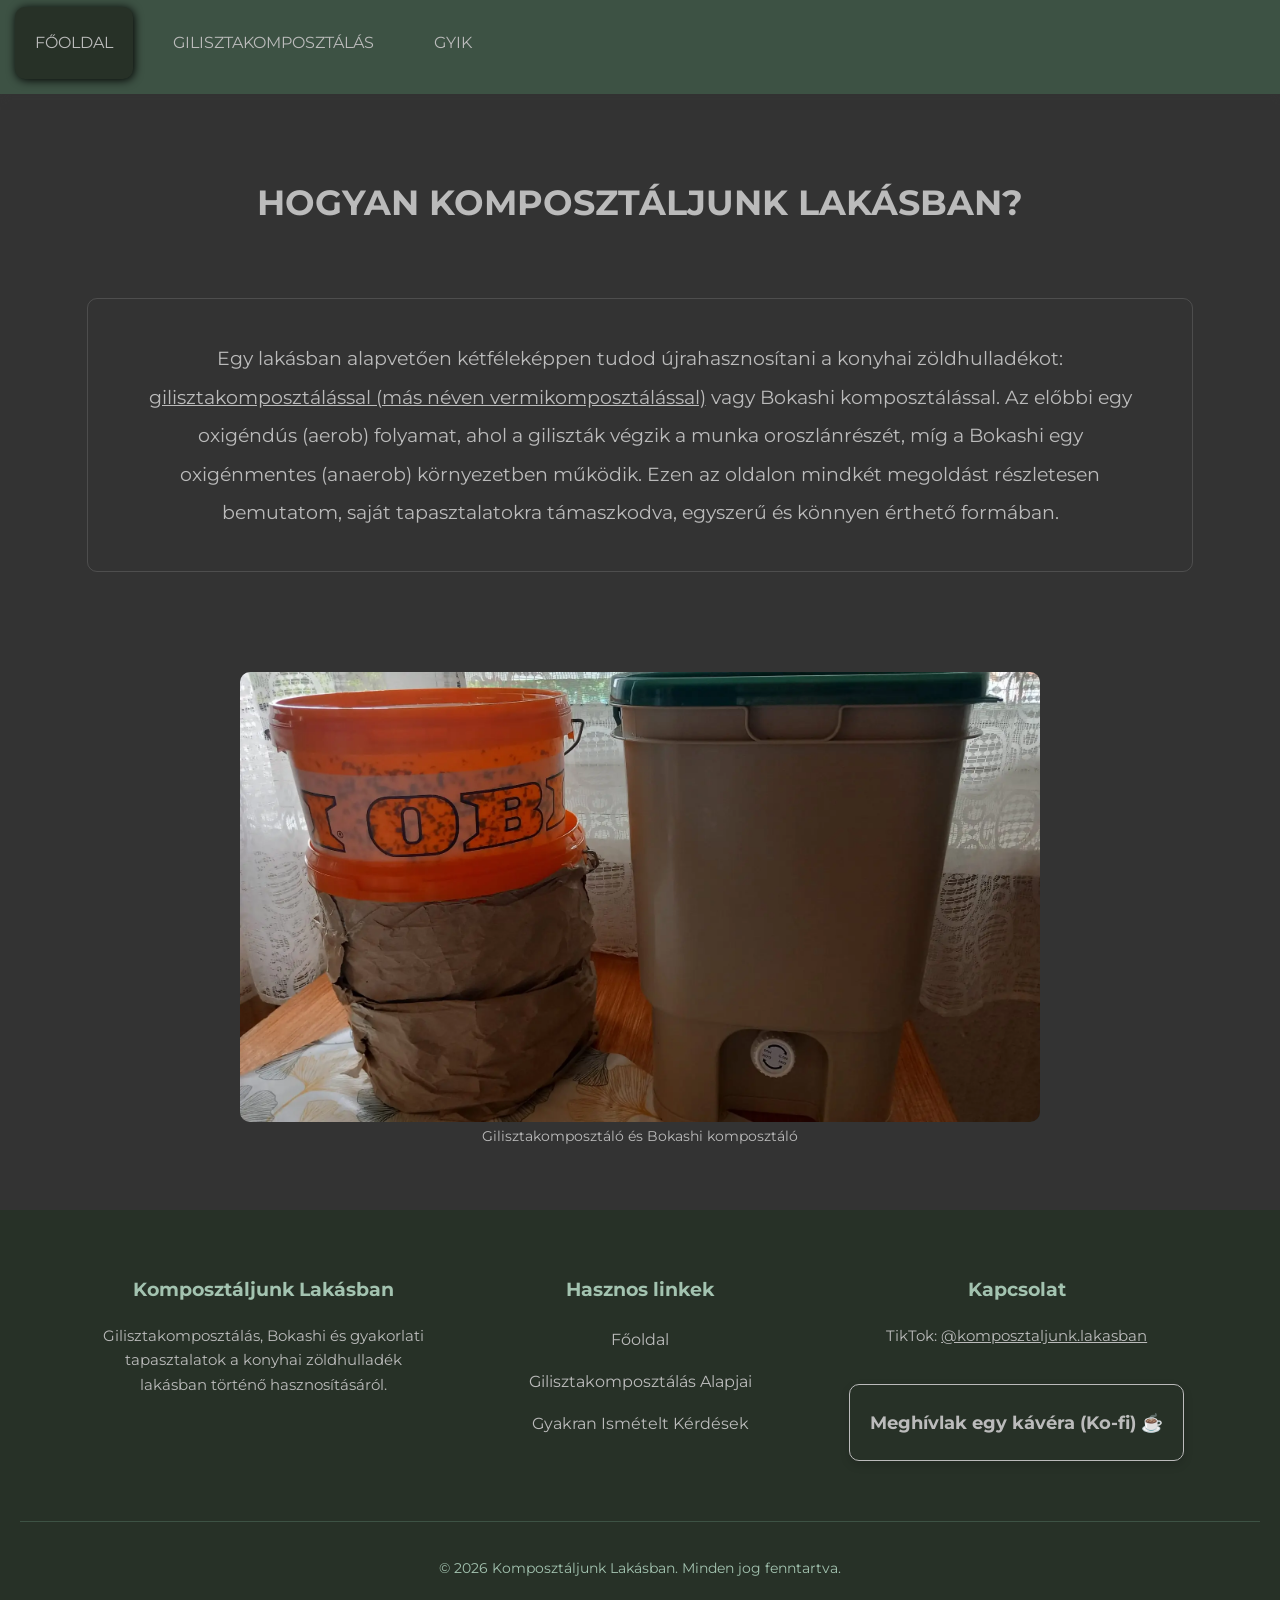
==== index.html @ 35d7a996 "Update css file" ====
<!DOCTYPE html>
<html lang="hu">
<head>
    <meta charset="UTF-8">
    <meta name="viewport" content="width=device-width, initial-scale=1.0">
    <meta name="description" content="Ismerd meg, hogyan komposztálhatsz lakásban gilisztakomposztálással vagy Bokashi módszerrel, egyszerűen, hétköznapi nyelven, saját tapasztalatok alapján.">
    <link rel="stylesheet" href="css/style.css">
    <link href="https://fonts.googleapis.com/css2?family=Montserrat:ital,wght@0,100..900;1,100..900&display=swap" rel="stylesheet">
    <title>Komposztáljunk lakásban - Gilisztakomposztálás és Bokashi</title>
</head>
<body>
    <header>
        <button class="menu-toggle">☰</button>
        <nav class="main-nav">
            <a href="index.html" id="active">Főoldal</a>

            <div class="submenu-container">
                <a href="gilisztakomposztalas.html" class="submenu-trigger">Gilisztakomposztálás</a>

                <div class="submenu">
                    <a href="gilisztakomposztalas.html#1">Amire szükséged lesz (A felszerelés)</a>
                    <a href="gilisztakomposztalas.html#2">A vödrös komposztáló elkészítése lépésről lépésre</a>
                    <a href="gilisztakomposztalas.html#3">Az ágyazás és a betelepítés</a>
                    <a href="gilisztakomposztalas.html#4">Mit ehet a giliszta és mit nem?</a>
                    <a href="gilisztakomposztalas.html#5">Az etetés</a>
                    <a href="gilisztakomposztalas.html#6">A szüretelés (A gilisztahumusz kinyerése)</a>
                    <a href="gilisztakomposztalas.html#7">Hibaelhárítás (Mi a teendő, ha...?)</a>
                    <a href="gilisztakomposztalas.html#8">Kik végzik valójában a komposztálást?</a>
                </div>
            </div>

            <a href="gyik.html">GYIK</a>
        </nav>

    </header>

    <main>
        <h1>Hogyan komposztáljunk lakásban?</h1>

        <p class="preamble block">Egy lakásban alapvetően kétféleképpen tudod újrahasznosítani a konyhai zöldhulladékot: <a href="gilisztakomposztalas.html">gilisztakomposztálással (más néven vermikomposztálással)</a> vagy Bokashi komposztálással. Az előbbi egy oxigéndús (aerob) folyamat, ahol a giliszták végzik a munka oroszlánrészét, míg a Bokashi egy oxigénmentes (anaerob) környezetben működik.
        Ezen az oldalon mindkét megoldást részletesen bemutatom, saját tapasztalatokra támaszkodva, egyszerű és könnyen érthető formában.</p>

        <figure>
            <img src="assets/images/boritokep.webp" alt="Gilisztakomposztáló OBI-s vödörben, mellette Bokashi komposztáló">
            <figcaption>Gilisztakomposztáló és Bokashi komposztáló</figcaption>
        </figure>
    </main>

    <footer class="site-footer">
        <div class="footer-content">
            
            <div class="footer-section about">
                <h3>Komposztáljunk Lakásban</h3>
                <p>Gilisztakomposztálás, Bokashi és gyakorlati tapasztalatok a konyhai zöldhulladék lakásban történő hasznosításáról.</p>
            </div>

            <div class="footer-section links">
                <h3>Hasznos linkek</h3>
                <ul>
                    <li><a href="index.html">Főoldal</a></li>
                    <li><a href="gilisztakomposztalas.html">Gilisztakomposztálás Alapjai</a></li>
                    <li><a href="gyik.html">Gyakran Ismételt Kérdések</a></li>
                </ul>
            </div>

            <div class="footer-section contact">
                <h3>Kapcsolat</h3>
                <p class="social-link">TikTok: <a href="https://www.tiktok.com/@komposztaljunk.lakasban" target="_blank" rel="noopener">@komposztaljunk.lakasban</a></p>

                <div class="kofi-container">
                    <a href="https://ko-fi.com/mindidsgn" target="_blank" rel="noopener" class="kofi-btn">
                    Meghívlak egy kávéra (Ko-fi) ☕
                    </a>
                </div>
            </div>

        </div>

        <div class="footer-bottom">
            <p>&copy; 2026 Komposztáljunk Lakásban. Minden jog fenntartva.</p>
        </div>
    </footer>

    <script>
        const menuToggle = document.querySelector('.menu-toggle');
        const mainNav = document.querySelector('.main-nav');

        menuToggle.addEventListener('click', function() {
            mainNav.classList.toggle('open');
        });
    </script>

</body>
</html>
---- css/style.css ----
body {
  padding-top: 60px;
    background-color: #333;
    color: #bbb;
    width: 100%;
    margin-left: auto;
    margin-right: auto;
    font-family: Montserrat, sans-serif;
    text-align: justify;
    line-height: 2;
}



/*Navigációs menü*/

.main-nav {
    display: flex;
    gap: 20px;
    align-items: center;
    background-color: #3d5244;
    padding: 15px;
    margin-top: -8px;
    position: fixed;
    top: 0;
    width: 100%;
    z-index: 1000;
    box-shadow: 1px 1px 10px #333;
    box-sizing: border-box;
}

.main-nav > a, 
.submenu-trigger {
    color: #bbb;
    text-decoration: none;
    padding: 20px;
    text-transform: uppercase;
    display: block;
}

.main-nav a:hover {
    color: #bbb;
    border-radius: 10px;
    background-color: #273127;
    box-shadow: 1px 1px 10px black;
}

#active {
  color: #bbb;
  border-radius: 10px;
  background-color: #273127;
  box-shadow: 1px 1px 10px black;
}

.submenu {
    display: none; 
    position: absolute;
    background-color: #f0f0f0;
    box-shadow: 0px 4px 8px rgba(0,0,0,0.1);
    border-radius: 10px;
    padding: 10px;
    min-width: 300px;
    z-index: 100;
}

.submenu a {
    display: block;
    color: #333;
    padding: 8px 12px;
    text-decoration: none;
    border-bottom: 1px solid rgba(43, 58, 48, 0.15); 
}

.submenu a:last-child {
  border-bottom: none; 
}

.submenu a:hover {
    background-color: #3d5244;
    color: #bbb;
}

.submenu-container:hover .submenu {
    display: block;
}

.submenu-container {
    position: relative;

}

.menu-toggle {
    display: none;
}

@media (max-width: 768px) {

    .menu-toggle {
        display: block;
        margin: 10px auto;
        padding: 8px 15px;
        font-size: 40px;
        color: #bbb;
        background-color: #3d5244;
        border: none;
        border-radius: 10px;
        cursor: pointer;
        box-shadow: 1px 1px 10px #333;
    }

    .main-nav {
        display: none;
    }

    .main-nav.open {
        display: flex;
    }

    .submenu {
      display: none;
    }

    .submenu-container:hover .submenu {
      display: none;
    }

}

@media (max-width: 768px) {

    .main-nav {
        flex-direction: column;
        align-items: flex-start;
        gap: 5px;
        left: 0;
        right: 0;
        width: auto;
        box-sizing: border-box;
    }

    .main-nav > a,
    .submenu-trigger {
        padding: 10px;
        display: block;
    }

}




h1 {
    margin-bottom: 50px;
    text-align: center;
    text-transform: uppercase; 
}

@media (max-width: 768px) {
  h1 {
    margin-top: 120px;
    font-size: 2.0rem;
  }
}

@media (min-width: 768px) {
  h1 {
    margin-top: 100px;
    font-size: 2.2rem;
  }
}




h2 {
    margin-top: 20px;
    text-align: center;
    text-transform: uppercase;
    font-size: 1.6rem;
}

@media (min-width: 768px) {
  h2 {
    font-size: 1.8rem;
  }
}

h3 {
    margin-top: 20px;
    text-align: center;
    font-size: 1.2rem;
}

h4 {
    margin-top: 20px;
}

a {
    color:#bbb;
}

a:hover {
    color: rgba(255, 255, 0, 0.671);
}

.btn {
    display: inline-block;
    margin-top: 20px;
    margin-bottom: 20px;
    border: 1px solid rgb(61, 82, 68);
    color: #bbb;
    padding: 20px;
    border-radius: 10px;
    text-decoration: none;
    font-size: 1.2rem;
    box-shadow: 0 6px 15px rgba(0, 0, 0, 0.25);
}

.btn:hover {
  background-color: #3d5244;
  color: #bbb;
  transform:translateY(-4px);
  box-shadow: 0 6px 15px rgba(0, 0, 0, 0.25);
}

.block {
  width: 80%;
  margin: 60px auto;
  padding: 40px;
  text-align: center;
  border-radius: 10px;
  border: 1px solid rgb(187, 187, 187, 0.2);
}

@media (min-width: 768px) {
  .block {
    font-size: 1.2rem;
  }
}

.bgblock {
  margin-top: 100px;
  padding: 40px 0;
  background-color: #3d5244;
  color: #bbb;
  width: 100%;
}

@media (min-width: 768px) {
  .bgblock {
    font-size: 1.2rem;
  }
} 

.first {
  display: flex;
  flex-direction: column;
  align-items: center;
}

.box {
  width: 100%;
  max-width: 1200px;
  padding: 0 20px;
  box-sizing: border-box;
  display: flex;
  flex-direction: column;
  gap: 20px;
  margin-bottom: 50px;
  align-items: center;
}

.box-img {
  width: 100%;
  max-width: 400px;
  height: auto;
  border-radius: 10px;
}

.box p {
  margin: 0;
}

@media (min-width: 768px) {
  .box {
    display: grid;
    grid-template-columns: 1fr 1fr;
    gap: 40px;                  
    align-items: center;
}

.box p {
    font-size: 1.2rem; 
}

  .box:nth-child(even) {
    direction: rtl;  
  }
  .box:nth-child(even) * {
    direction: ltr;   
  }
}



.second-block-container {
  display: grid;
  grid-template-columns: repeat(2, 1fr);
  justify-content: center; 
  gap: 20px;           
  padding: 20px;

}


.second-block-card {  
  height: auto;
  border-radius: 10px;
  text-align: center;
  border: 1px solid rgb(187, 187, 187, 0.2);
  padding: 20px;          
  box-sizing: border-box; 
}

@media (max-width: 700px) {
  .second-block-container {
    grid-template-columns: 1fr;
  }
}

#fourth-block {
    margin-top: 100px;
    background-color: #3d5244;
    color: #bbb;
    padding: 40px;
}

.container-card {
    display: flex;
    justify-content: center; 
    gap: 20px;         
    flex-wrap: wrap;         
    padding: 20px;
}

.card {
    display: inline-block;
    width: 200px;
    min-width: 300px;
    height: auto;
    border-radius: 10px;
    text-align: center;
    border: 1px solid rgb(187, 187, 187, 0.2);
}

.card-img {
    width: 300px;
    border-top-left-radius: 10px;
    border-top-right-radius: 10px;
}

.card p {
  padding: 6px;
}

img {
    display: block;
    max-width: 100%;
    height: auto;
    border-radius: 10px;
    margin-left: auto;
    margin-right: auto;
}

figure img {
  margin-top: 100px;
  width: 800px;
   max-width: 100%;
   height: auto;
}

.etetes-img {
    display: inline;
    width: 400px;
}

figcaption {
    text-align: center;
    font-size: 14px;
}

b {
  color: #a3c3b0;
}




.faq-container {
  max-width: 800px;
  margin: 40px auto;
}

.faq-item {
  background-color: #bbb;
  border-radius: 10px;
  margin-bottom: 12px;
  padding: 15px;
  transition: all 0.3s ease;
}

.faq-question {
  font-size: 1.3rem;
  font-weight: bold;
  color: #333;
  cursor: pointer;
  outline: none;
  list-style: none; 
}

.faq-question::before {
  content: "▶ ";
  color: #3d5244;
  margin-right: 8px;
  transition: transform 0.2s ease;
  display: inline-block;
}


.faq-item[open] .faq-question::before {
  transform: rotate(90deg);
}

.faq-answer {
  margin-top: 10px;
  color: #353535;
  font-size: 1.3rem;
}


/*Becsületkassza Ko-fi*/

.kofi-honesty-box {
  width: 80%;
  max-width: 700px;
  margin: 60px auto;
  padding: 40px;
  background-color: #3d5244;
  border-radius: 10px;
  border: 1px solid rgb(187, 187, 187, 0.2);
  text-align: center;
  color: #bbbbbb;
  box-shadow: 0 4px 15px rgba(0, 0, 0, 0.05);
}


.kofi-honesty-box h3 {
  color: #bbbbbb;
  margin-top: 0;
  margin-bottom: 15px;
  font-size: 1.8rem;
}

.kofi-honesty-box p {
  line-height: 1.6;
  font-size: 1.2rem;
  margin-bottom: 25px;
}

.kofi-container {
  display: flex;
  justify-content: center;
}


.kofi-btn {
  display: inline-block;
  color: #bbb;
  padding: 20px;
  font-weight: bold;
  font-size: 1.1rem;
  text-decoration: none;
  border-radius: 10px;
  border: 1px solid #bbb;
  transition: transform 0.2s ease, box-shadow 0.2s ease, background-color 0.2s ease;
  box-shadow: 0 4px 10px rgba(0, 0, 0, 0.15);
  margin-top: 20px;
  margin-bottom: 20px;
}

.kofi-btn:hover {
  box-shadow: 0 6px 15px rgba(0, 0, 0, 0.25);
  background-color: #bbb;
  border: 1px solid #bbb;
  color: #3d5244;
  transform:translateY(-4px);
}






/*FOOTER*/

.site-footer {
  background-color: #273127;
  color: #bbb;
  padding: 40px 20px 20px 20px;
  margin-top: 60px;
}

.footer-content {
  max-width: 1100px;
  margin: 0 auto;
  display: flex;
  flex-wrap: wrap;
  gap: 30px;
}

.footer-section {
  flex: 1;
  min-width: 250px;
}

.footer-section h3 {
  text-align: center;
  color: #a3c3b0;
  margin-bottom: 15px;
  font-size: 1.2rem;
}

.footer-section p {
  line-height: 1.6;
  font-size: 0.95rem;
  color: #bbb;
  text-align: center;
}

.footer-section ul {
    text-align: center;
  list-style: none;
  padding: 0;
  margin: 0;
}

.footer-section ul li {
  margin-bottom: 10px;
}

.footer-section ul li a {
  color: #bbb;
  text-decoration: none;
  transition: color 0.2s ease;
}

.footer-section ul li a:hover {
  color: #bbb;
  text-decoration: underline;
}

.footer-section .email {
  margin-top: 10px;
  font-weight: bold;
  color: #bbb;
}

.footer-bottom {
  text-align: center;
  margin-top: 40px;
  padding-top: 20px;
  border-top: 1px solid #3d5244;
  font-size: 0.85rem;
  color: #a3c3b0;
}
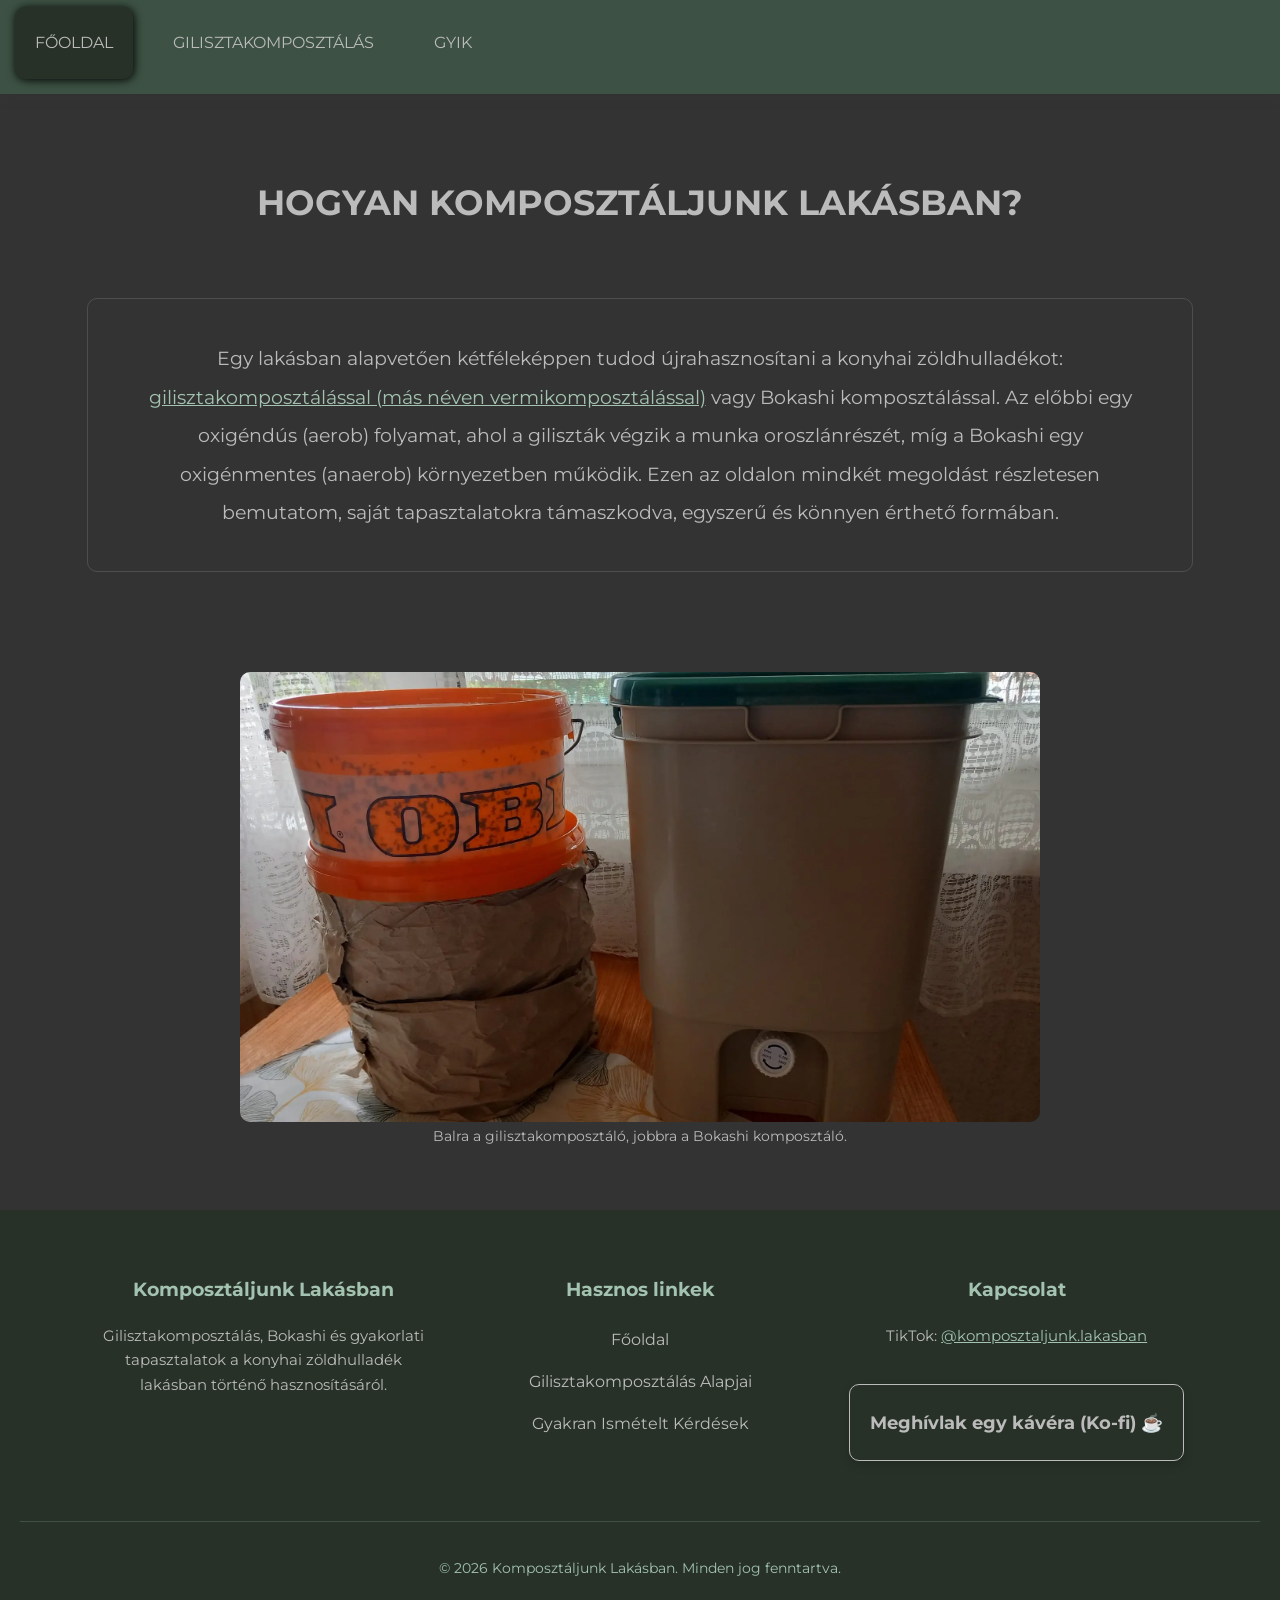
==== commit f27edcb0: "Update website content" ====
--- a/index.html
+++ b/index.html
@@ -3,7 +3,7 @@
 <head>
     <meta charset="UTF-8">
     <meta name="viewport" content="width=device-width, initial-scale=1.0">
-    <meta name="description" content="Ismerd meg, hogyan komposztálhatsz lakásban gilisztakomposztálással vagy Bokashi módszerrel, egyszerűen, hétköznapi nyelven, saját tapasztalatok alapján.">
+    <meta name="description" content="Ismerd meg, hogyan komposztálhatsz lakásban gilisztakomposztálással vagy Bokashi módszerrel, egyszerűen, saját tapasztalatok alapján.">
     <link rel="stylesheet" href="css/style.css">
     <link href="https://fonts.googleapis.com/css2?family=Montserrat:ital,wght@0,100..900;1,100..900&display=swap" rel="stylesheet">
     <title>Komposztáljunk lakásban - Gilisztakomposztálás és Bokashi</title>
@@ -19,12 +19,11 @@
 
                 <div class="submenu">
                     <a href="gilisztakomposztalas.html#1">Amire szükséged lesz (A felszerelés)</a>
-                    <a href="gilisztakomposztalas.html#2">A vödrös komposztáló elkészítése lépésről lépésre</a>
                     <a href="gilisztakomposztalas.html#3">Az ágyazás és a betelepítés</a>
                     <a href="gilisztakomposztalas.html#4">Mit ehet a giliszta és mit nem?</a>
                     <a href="gilisztakomposztalas.html#5">Az etetés</a>
                     <a href="gilisztakomposztalas.html#6">A szüretelés (A gilisztahumusz kinyerése)</a>
-                    <a href="gilisztakomposztalas.html#7">Hibaelhárítás (Mi a teendő, ha...?)</a>
+                    <a href="gilisztakomposztalas.html#7">Mi a teendő, ha...?</a>
                     <a href="gilisztakomposztalas.html#8">Kik végzik valójában a komposztálást?</a>
                 </div>
             </div>
@@ -41,8 +40,8 @@
         Ezen az oldalon mindkét megoldást részletesen bemutatom, saját tapasztalatokra támaszkodva, egyszerű és könnyen érthető formában.</p>
 
         <figure>
-            <img src="assets/images/boritokep.webp" alt="Gilisztakomposztáló OBI-s vödörben, mellette Bokashi komposztáló">
-            <figcaption>Gilisztakomposztáló és Bokashi komposztáló</figcaption>
+            <img src="assets/images/boritokep.webp" alt="">
+            <figcaption>Balra a gilisztakomposztáló, jobbra a Bokashi komposztáló.</figcaption>
         </figure>
     </main>
 
--- a/css/style.css
+++ b/css/style.css
@@ -158,7 +158,7 @@
 @media (max-width: 768px) {
   h1 {
     margin-top: 120px;
-    font-size: 2.0rem;
+    font-size: 1.4rem;
   }
 }
 
@@ -179,16 +179,24 @@
     font-size: 1.6rem;
 }
 
+@media (max-width: 768px) {
+  h2 {
+    font-size: 1.2rem;
+  }
+}
+
 @media (min-width: 768px) {
   h2 {
     font-size: 1.8rem;
   }
 }
 
+
+
 h3 {
     margin-top: 20px;
     text-align: center;
-    font-size: 1.2rem;
+    font-size: 1.1rem;
 }
 
 h4 {
@@ -196,7 +204,7 @@
 }
 
 a {
-    color:#bbb;
+    color:#a3c3b0;
 }
 
 a:hover {
@@ -216,6 +224,13 @@
     box-shadow: 0 6px 15px rgba(0, 0, 0, 0.25);
 }
 
+@media (max-width: 768px) {
+  .btn {
+    padding: 15px;
+    font-size: 1.0rem;
+  }
+}
+
 .btn:hover {
   background-color: #3d5244;
   color: #bbb;
@@ -438,7 +453,7 @@
 }
 
 
-/*Becsületkassza Ko-fi*/
+
 
 .kofi-honesty-box {
   width: 80%;
@@ -501,7 +516,7 @@
 
 
 
-/*FOOTER*/
+
 
 .site-footer {
   background-color: #273127;
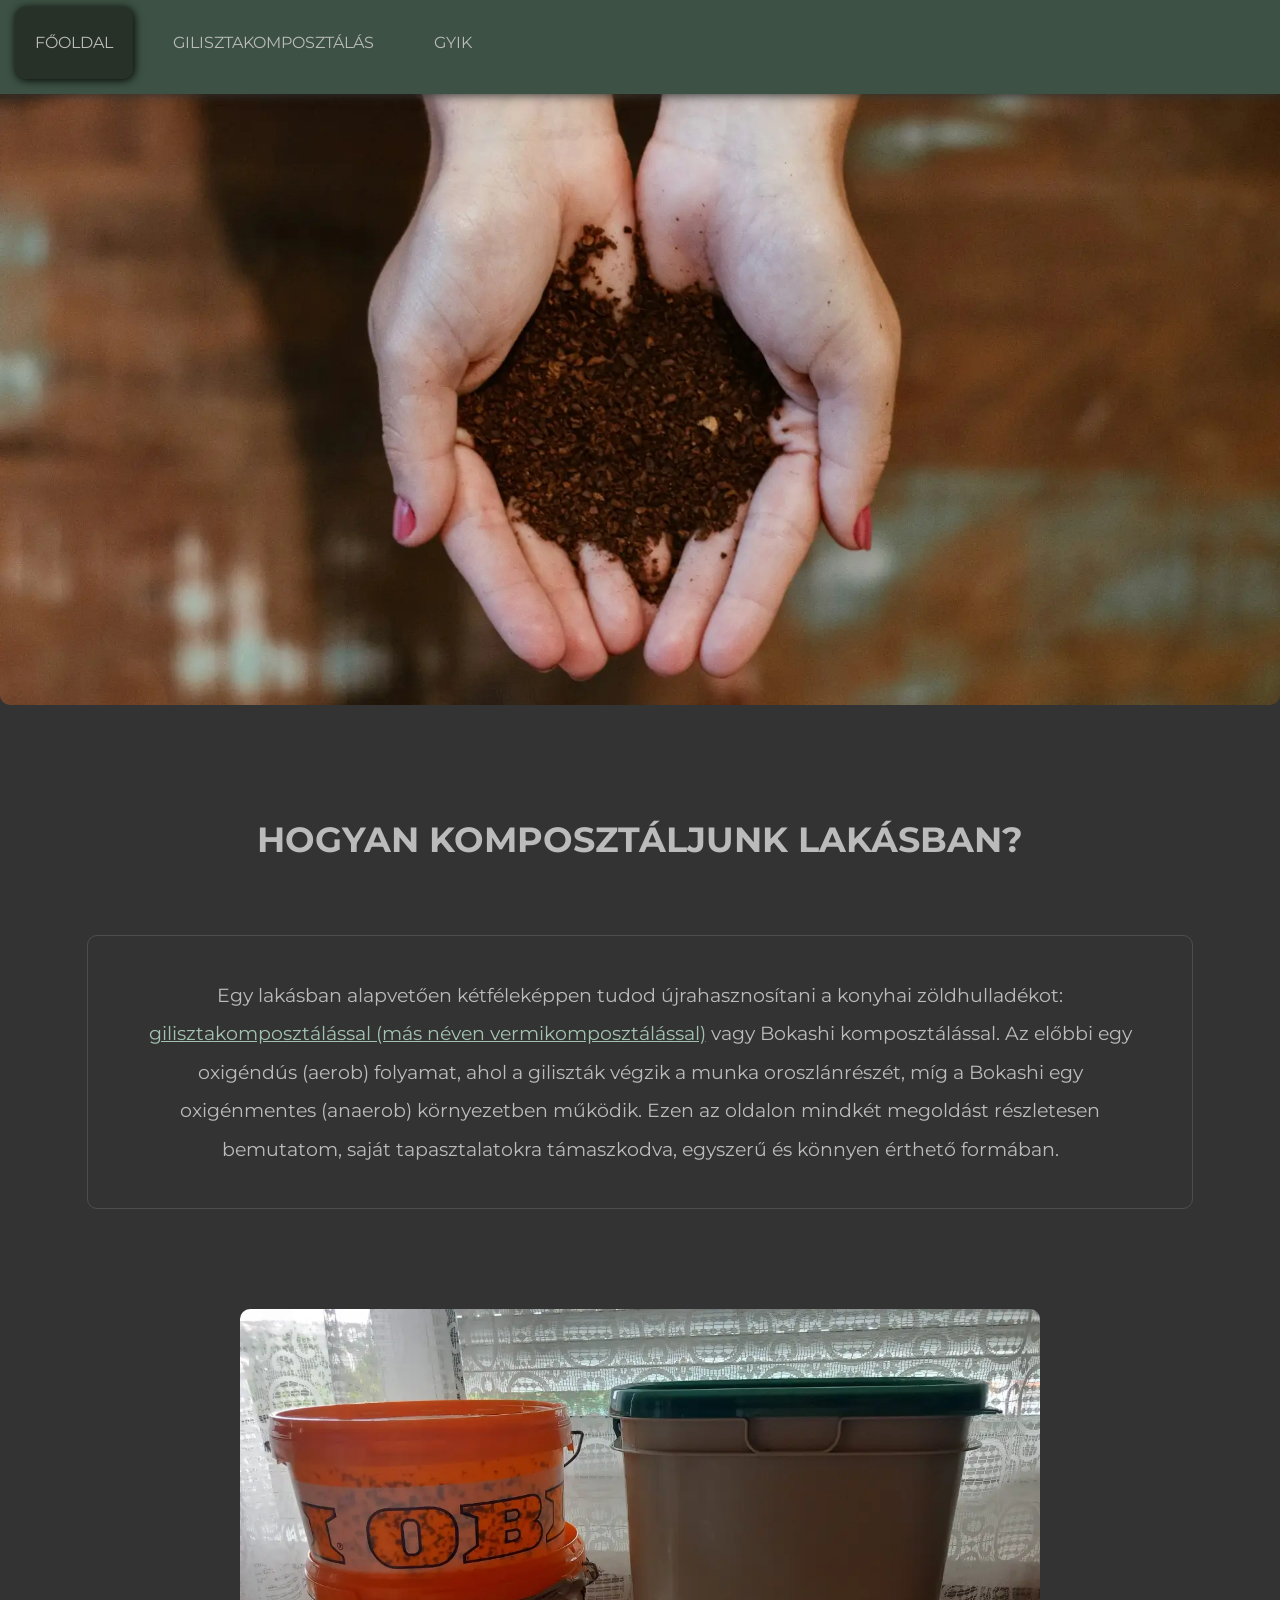
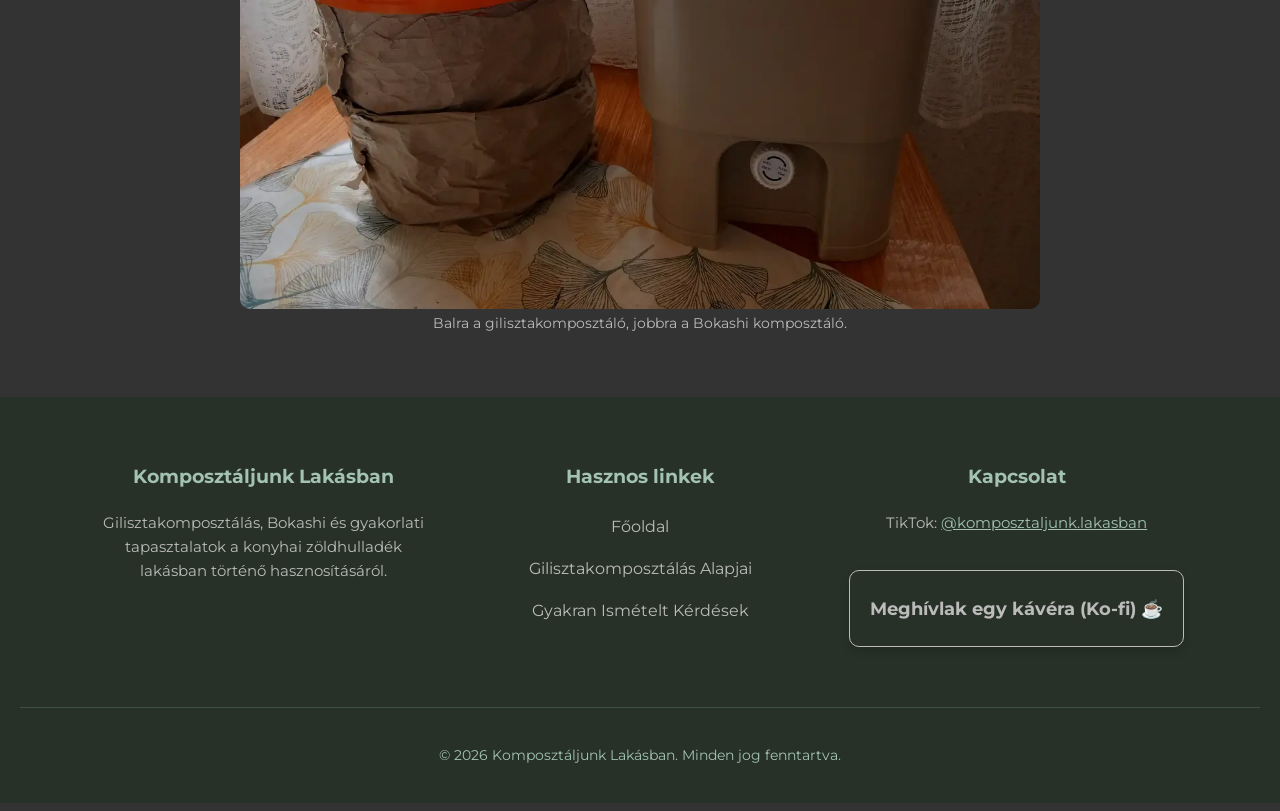
==== commit aea79023: "Update website content" ====
--- a/index.html
+++ b/index.html
@@ -34,13 +34,14 @@
     </header>
 
     <main>
+        <img class="boritokep" src="assets/images/boritokep.webp" alt="">
         <h1>Hogyan komposztáljunk lakásban?</h1>
 
         <p class="preamble block">Egy lakásban alapvetően kétféleképpen tudod újrahasznosítani a konyhai zöldhulladékot: <a href="gilisztakomposztalas.html">gilisztakomposztálással (más néven vermikomposztálással)</a> vagy Bokashi komposztálással. Az előbbi egy oxigéndús (aerob) folyamat, ahol a giliszták végzik a munka oroszlánrészét, míg a Bokashi egy oxigénmentes (anaerob) környezetben működik.
         Ezen az oldalon mindkét megoldást részletesen bemutatom, saját tapasztalatokra támaszkodva, egyszerű és könnyen érthető formában.</p>
 
         <figure>
-            <img src="assets/images/boritokep.webp" alt="">
+            <img src="assets/images/komposztalok.webp" alt="">
             <figcaption>Balra a gilisztakomposztáló, jobbra a Bokashi komposztáló.</figcaption>
         </figure>
     </main>
--- a/css/style.css
+++ b/css/style.css
@@ -11,8 +11,6 @@
 }
 
 
-
-/*Navigációs menü*/
 
 .main-nav {
     display: flex;
@@ -350,6 +348,17 @@
     padding: 40px;
 }
 
+.list li {
+  text-align: left;
+    margin-left: 20px;
+}
+
+@media (max-width: 768px) {
+  .list li {
+    margin-right: 20px;
+  }
+}
+
 .container-card {
     display: flex;
     justify-content: center; 
@@ -385,6 +394,12 @@
     border-radius: 10px;
     margin-left: auto;
     margin-right: auto;
+}
+
+@media (max-width: 768px) {
+  .boritokep{
+    display: none;
+  }
 }
 
 figure img {
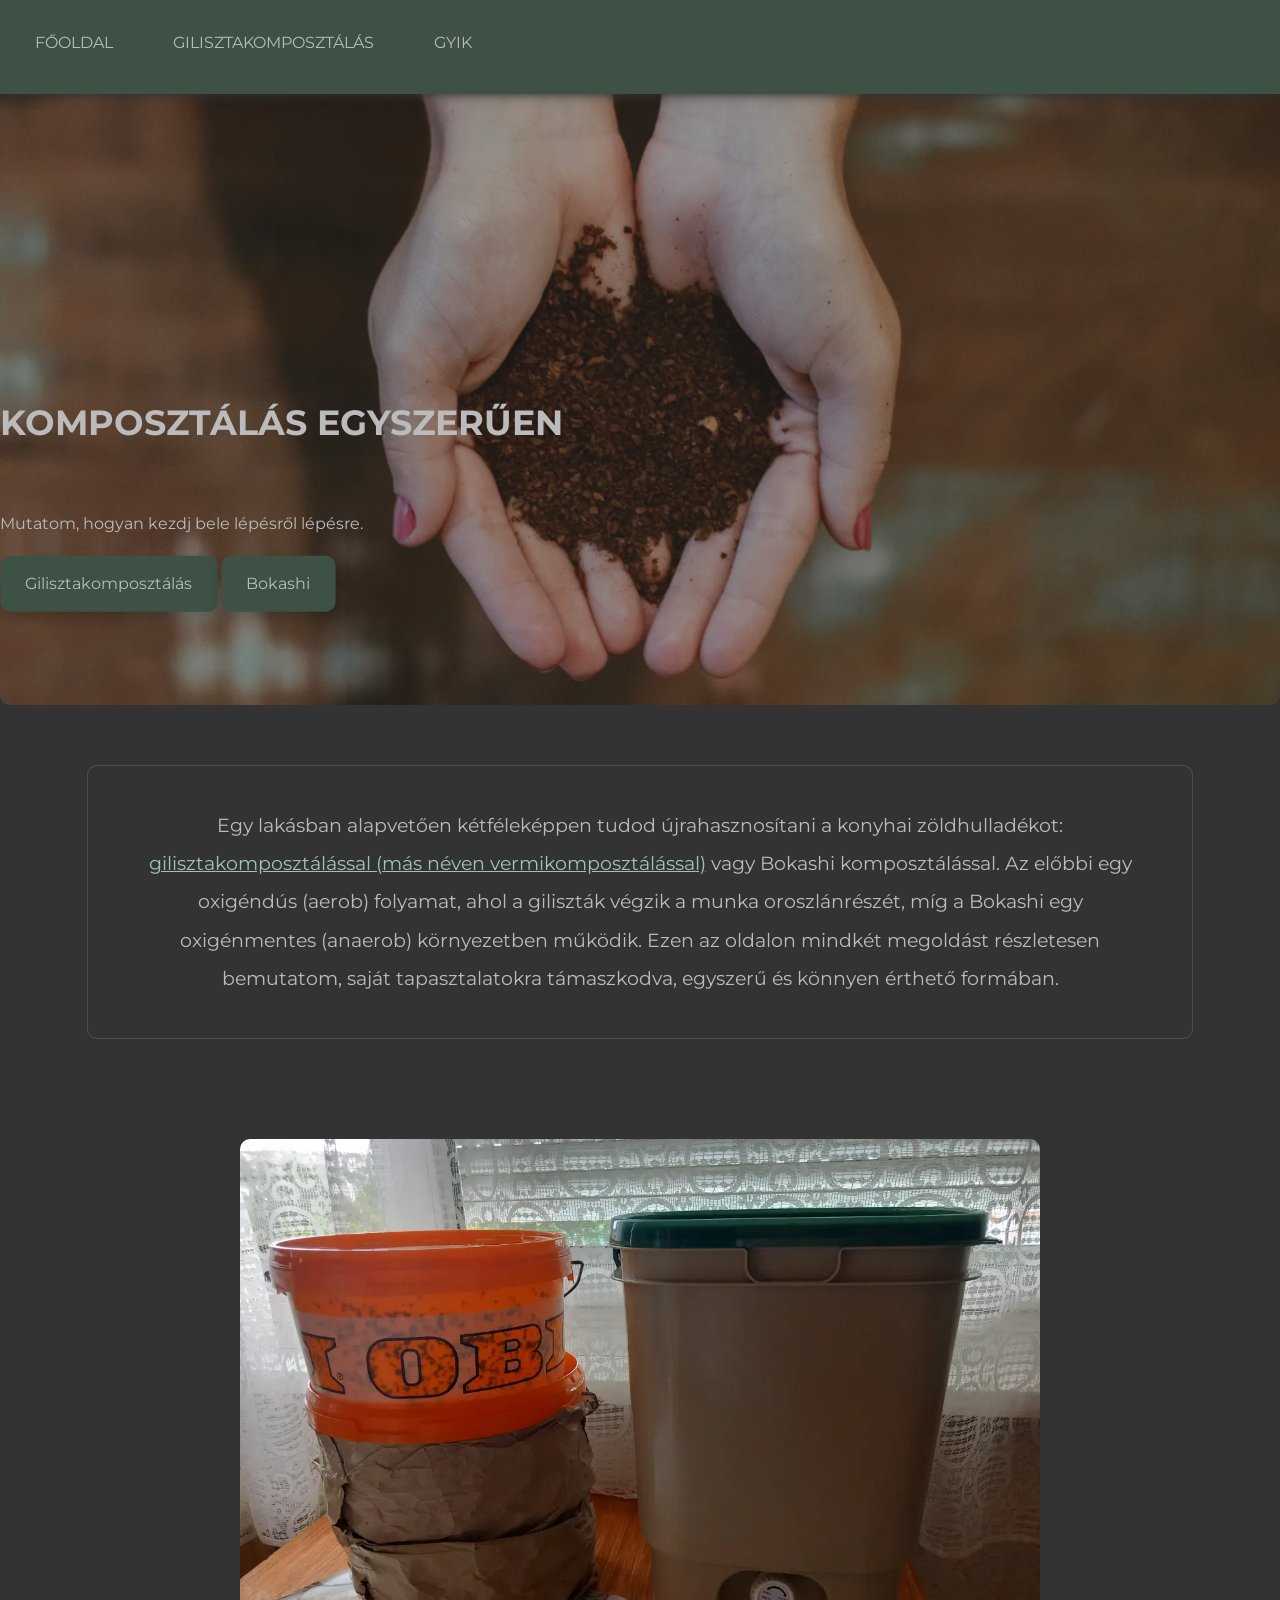
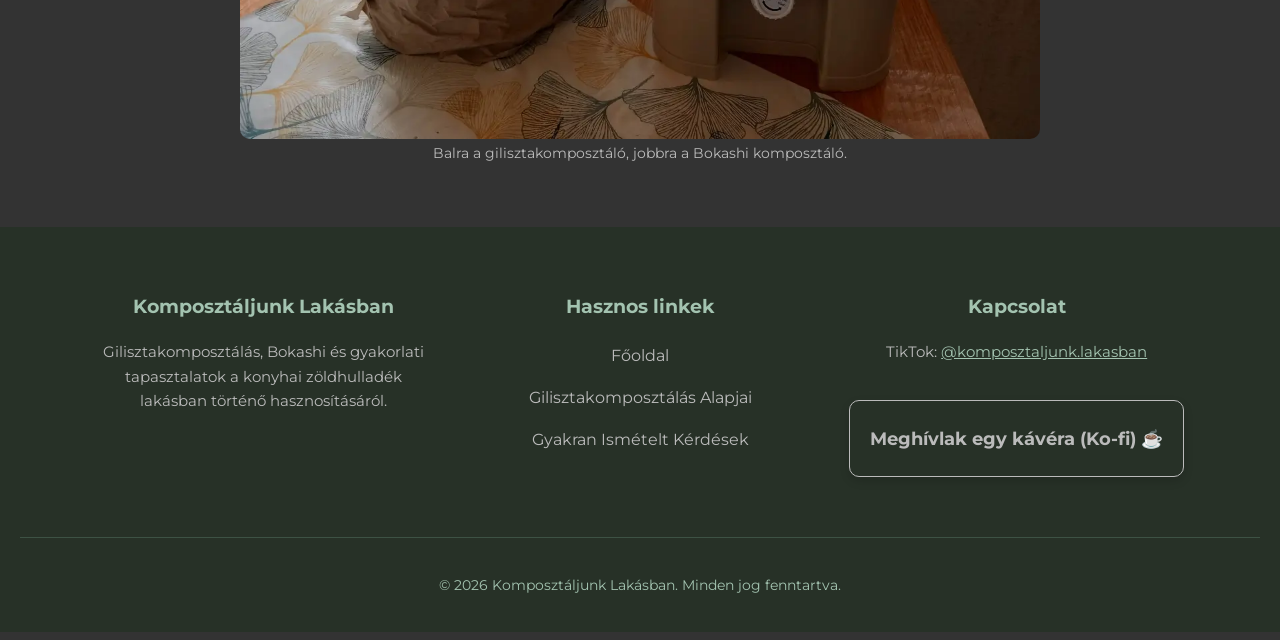
==== commit 8f148014: "Update css file" ====
--- a/index.html
+++ b/index.html
@@ -35,7 +35,24 @@
 
     <main>
         <img class="boritokep" src="assets/images/boritokep.webp" alt="">
+
+        <div class="hero-content">
+            <h1>Komposztálás egyszerűen</h1>
+            <p>Mutatom, hogyan kezdj bele lépésről lépésre.</p>
+            <div class="hero-gombok">
+                <a href="gilisztakomposztalas.html" class="hero-gomb">
+                    Gilisztakomposztálás
+                </a>
+
+                <a href="#" class="hero-gomb">
+                    Bokashi
+                </a>
+            </div>
+        </div>
+
+        <!--
         <h1>Hogyan komposztáljunk lakásban?</h1>
+        -->
 
         <p class="preamble block">Egy lakásban alapvetően kétféleképpen tudod újrahasznosítani a konyhai zöldhulladékot: <a href="gilisztakomposztalas.html">gilisztakomposztálással (más néven vermikomposztálással)</a> vagy Bokashi komposztálással. Az előbbi egy oxigéndús (aerob) folyamat, ahol a giliszták végzik a munka oroszlánrészét, míg a Bokashi egy oxigénmentes (anaerob) környezetben működik.
         Ezen az oldalon mindkét megoldást részletesen bemutatom, saját tapasztalatokra támaszkodva, egyszerű és könnyen érthető formában.</p>
--- a/css/style.css
+++ b/css/style.css
@@ -37,17 +37,8 @@
 }
 
 .main-nav a:hover {
-    color: #bbb;
-    border-radius: 10px;
-    background-color: #273127;
-    box-shadow: 1px 1px 10px black;
-}
-
-#active {
-  color: #bbb;
-  border-radius: 10px;
-  background-color: #273127;
-  box-shadow: 1px 1px 10px black;
+    color: #6c7e6c;
+    text-decoration: overline;
 }
 
 .submenu {
@@ -76,6 +67,7 @@
 .submenu a:hover {
     background-color: #3d5244;
     color: #bbb;
+    text-decoration: none;
 }
 
 .submenu-container:hover .submenu {
@@ -146,6 +138,74 @@
 
 
 
+.hero {
+    position: relative;
+    width: 100%;
+    height: 500px;
+    overflow: hidden;
+}
+
+.hero-content {
+    position: absolute;
+    top: 50%;
+    left: 22%;
+    transform: translate(-50%, -50%);
+    text-align: left;
+}
+
+.hero-gomb {
+    display: inline-block;
+    padding: 12px 25px;
+    background-color: #3d5244;
+    color: #bbb;
+    text-decoration: none;
+    border-radius: 10px;
+    box-shadow: 0 6px 15px rgba(0, 0, 0, 0.25);
+}
+
+.hero-gomb:hover {
+    background-color: #273127;
+    color: #bbb;
+}
+
+@media (max-width: 768px) {
+
+    .hero {
+        height: auto;
+        min-height: 250px;
+    }
+
+    .hero img {
+        display: none;
+    }
+
+    .hero-content {
+        position: relative;
+        top: auto;
+        left: auto;
+        transform: none;
+        width: 90%;
+        margin: 0 auto;
+        padding: 40px 0;
+        text-align: center;
+    }
+
+    .hero-gombok {
+        flex-direction: column;
+        align-items: center;
+        gap: 8px;
+    }
+
+    .hero-gomb {
+        padding: 10px 18px;
+        font-size: 14px;
+    }
+}
+
+
+
+
+
 
 h1 {
     margin-bottom: 50px;
@@ -396,6 +456,10 @@
     margin-right: auto;
 }
 
+.boritokep {
+  opacity: 0.6;
+}
+
 @media (max-width: 768px) {
   .boritokep{
     display: none;
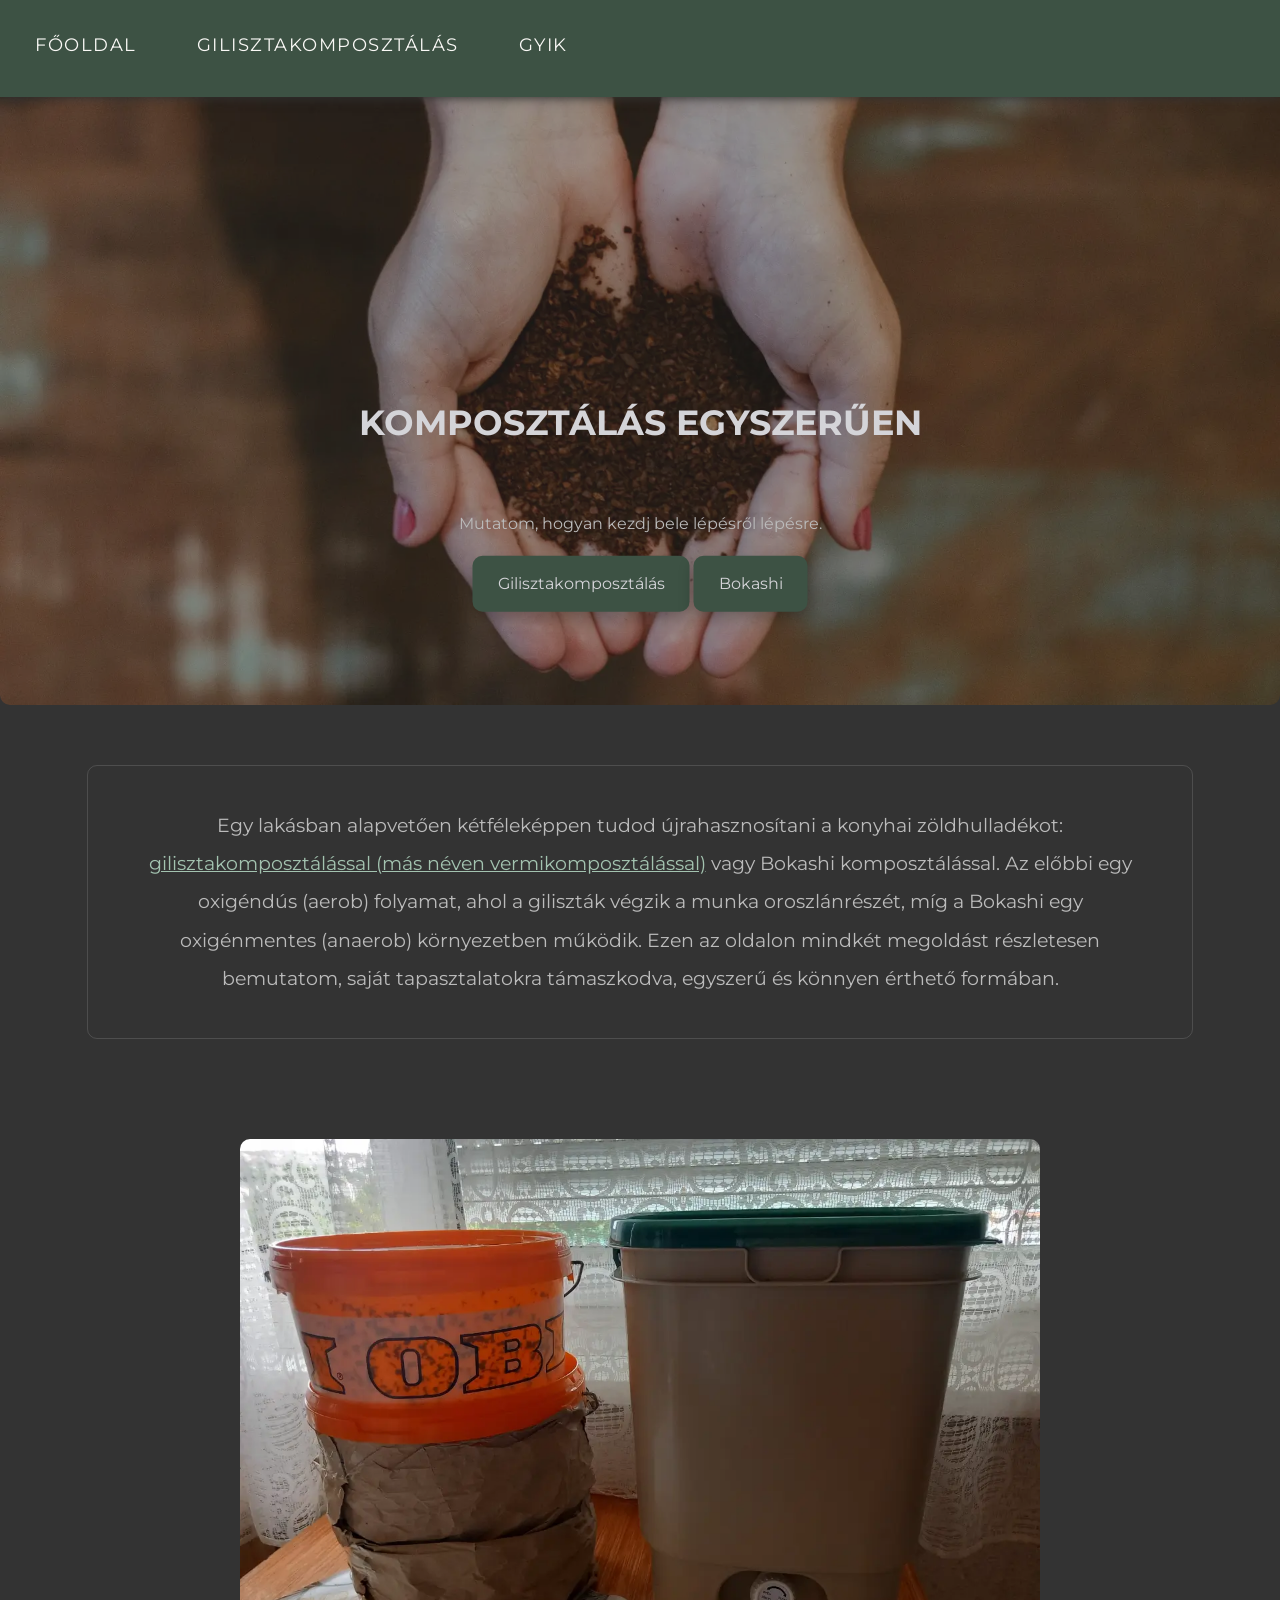
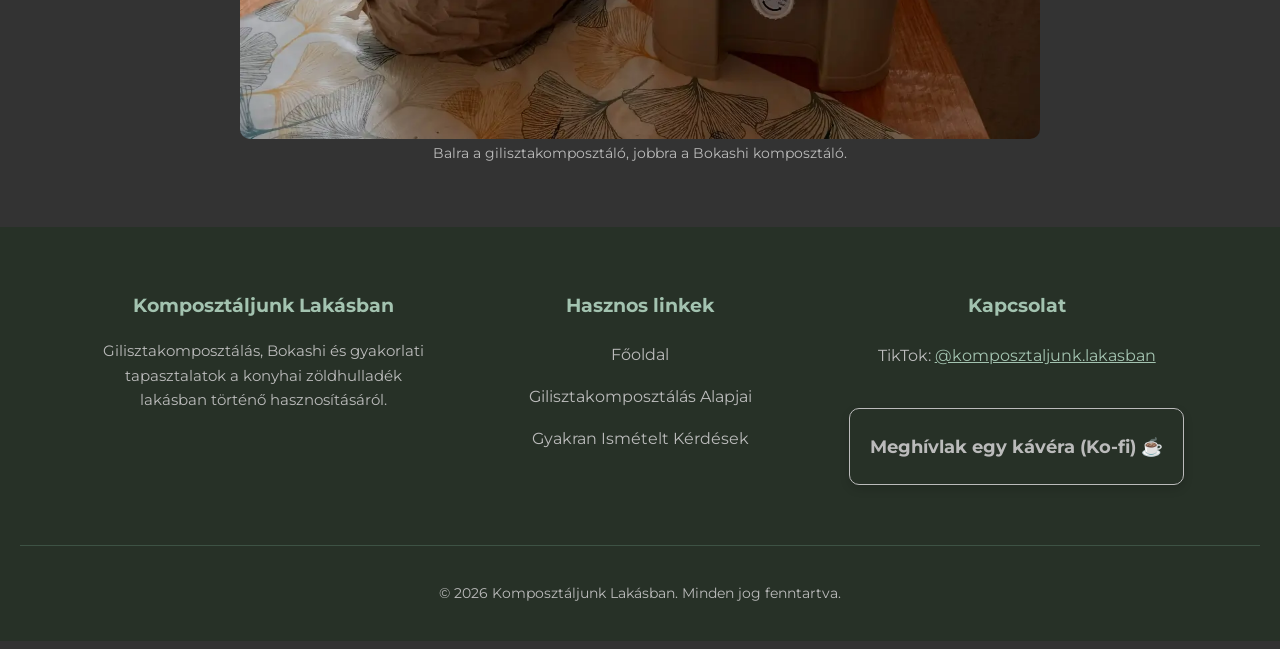
==== commit 202398f7: "Update css file" ====
--- a/index.html
+++ b/index.html
@@ -49,11 +49,6 @@
                 </a>
             </div>
         </div>
-
-        <!--
-        <h1>Hogyan komposztáljunk lakásban?</h1>
-        -->
-
         <p class="preamble block">Egy lakásban alapvetően kétféleképpen tudod újrahasznosítani a konyhai zöldhulladékot: <a href="gilisztakomposztalas.html">gilisztakomposztálással (más néven vermikomposztálással)</a> vagy Bokashi komposztálással. Az előbbi egy oxigéndús (aerob) folyamat, ahol a giliszták végzik a munka oroszlánrészét, míg a Bokashi egy oxigénmentes (anaerob) környezetben működik.
         Ezen az oldalon mindkét megoldást részletesen bemutatom, saját tapasztalatokra támaszkodva, egyszerű és könnyen érthető formában.</p>
 
@@ -67,12 +62,12 @@
         <div class="footer-content">
             
             <div class="footer-section about">
-                <h3>Komposztáljunk Lakásban</h3>
-                <p>Gilisztakomposztálás, Bokashi és gyakorlati tapasztalatok a konyhai zöldhulladék lakásban történő hasznosításáról.</p>
+                <p class="footer-header">Komposztáljunk Lakásban</p>
+                <p class="footer-info">Gilisztakomposztálás, Bokashi és gyakorlati tapasztalatok a konyhai zöldhulladék lakásban történő hasznosításáról.</p>
             </div>
 
             <div class="footer-section links">
-                <h3>Hasznos linkek</h3>
+                <p class="footer-header">Hasznos linkek</p>
                 <ul>
                     <li><a href="index.html">Főoldal</a></li>
                     <li><a href="gilisztakomposztalas.html">Gilisztakomposztálás Alapjai</a></li>
@@ -81,7 +76,7 @@
             </div>
 
             <div class="footer-section contact">
-                <h3>Kapcsolat</h3>
+                <p class="footer-header">Kapcsolat</p>
                 <p class="social-link">TikTok: <a href="https://www.tiktok.com/@komposztaljunk.lakasban" target="_blank" rel="noopener">@komposztaljunk.lakasban</a></p>
 
                 <div class="kofi-container">
--- a/css/style.css
+++ b/css/style.css
@@ -1,7 +1,6 @@
 body {
   padding-top: 60px;
     background-color: #333;
-    color: #bbb;
     width: 100%;
     margin-left: auto;
     margin-right: auto;
@@ -25,11 +24,13 @@
     z-index: 1000;
     box-shadow: 1px 1px 10px #333;
     box-sizing: border-box;
+    font-size: 1.1rem;
+    letter-spacing: 1.5px;
 }
 
 .main-nav > a, 
 .submenu-trigger {
-    color: #bbb;
+    color: #FAF9F6;
     text-decoration: none;
     padding: 20px;
     text-transform: uppercase;
@@ -44,7 +45,7 @@
 .submenu {
     display: none; 
     position: absolute;
-    background-color: #f0f0f0;
+    background-color: #D4D4D8;
     box-shadow: 0px 4px 8px rgba(0,0,0,0.1);
     border-radius: 10px;
     padding: 10px;
@@ -58,6 +59,7 @@
     padding: 8px 12px;
     text-decoration: none;
     border-bottom: 1px solid rgba(43, 58, 48, 0.15); 
+    text-align: left;
 }
 
 .submenu a:last-child {
@@ -66,7 +68,7 @@
 
 .submenu a:hover {
     background-color: #3d5244;
-    color: #bbb;
+    color: #FAF9F6;
     text-decoration: none;
 }
 
@@ -148,16 +150,16 @@
 .hero-content {
     position: absolute;
     top: 50%;
-    left: 22%;
+    left: 50%;
     transform: translate(-50%, -50%);
-    text-align: left;
+    text-align: center;
 }
 
 .hero-gomb {
     display: inline-block;
     padding: 12px 25px;
     background-color: #3d5244;
-    color: #bbb;
+    color:#D4D4D8;
     text-decoration: none;
     border-radius: 10px;
     box-shadow: 0 6px 15px rgba(0, 0, 0, 0.25);
@@ -165,7 +167,7 @@
 
 .hero-gomb:hover {
     background-color: #273127;
-    color: #bbb;
+    color: #D4D4D8;
 }
 
 @media (max-width: 768px) {
@@ -211,6 +213,7 @@
     margin-bottom: 50px;
     text-align: center;
     text-transform: uppercase; 
+    color: #D4D4D8;
 }
 
 @media (max-width: 768px) {
@@ -235,6 +238,7 @@
     text-align: center;
     text-transform: uppercase;
     font-size: 1.6rem;
+    color: #D4D4D8;
 }
 
 @media (max-width: 768px) {
@@ -255,10 +259,16 @@
     margin-top: 20px;
     text-align: center;
     font-size: 1.1rem;
+    color: #D4D4D8;
 }
 
 h4 {
     margin-top: 20px;
+    color: #D4D4D8;
+}
+
+p, figcaption {
+  color: #bbb;
 }
 
 a {
@@ -267,6 +277,10 @@
 
 a:hover {
     color: rgba(255, 255, 0, 0.671);
+}
+
+* {
+    -webkit-tap-highlight-color: transparent !important;
 }
 
 .btn {
@@ -293,7 +307,6 @@
   background-color: #3d5244;
   color: #bbb;
   transform:translateY(-4px);
-  box-shadow: 0 6px 15px rgba(0, 0, 0, 0.25);
 }
 
 .block {
@@ -496,7 +509,7 @@
 }
 
 .faq-item {
-  background-color: #bbb;
+ background-color: #D4D4D8;
   border-radius: 10px;
   margin-bottom: 12px;
   padding: 15px;
@@ -527,8 +540,11 @@
 
 .faq-answer {
   margin-top: 10px;
-  color: #353535;
   font-size: 1.3rem;
+}
+
+.faq-answer p {
+  color: #353535 !important;
 }
 
 
@@ -590,6 +606,13 @@
   transform:translateY(-4px);
 }
 
+@media (max-width:768px) {
+    .kofi-btn {
+      padding: 15px;
+      font-size: 1.0rem;
+  }
+}
+
 
 
 
@@ -617,22 +640,23 @@
   min-width: 250px;
 }
 
-.footer-section h3 {
-  text-align: center;
-  color: #a3c3b0;
-  margin-bottom: 15px;
-  font-size: 1.2rem;
-}
-
-.footer-section p {
+.footer-info {
   line-height: 1.6;
   font-size: 0.95rem;
   color: #bbb;
   text-align: center;
 }
 
+.footer-header {
+  text-align: center;
+  margin-bottom: 15px;
+  font-size: 1.2rem;
+  color: #a3c3b0;
+  font-weight: bold;
+}
+
 .footer-section ul {
-    text-align: center;
+  text-align: center;
   list-style: none;
   padding: 0;
   margin: 0;
@@ -649,14 +673,11 @@
 }
 
 .footer-section ul li a:hover {
-  color: #bbb;
   text-decoration: underline;
 }
 
-.footer-section .email {
-  margin-top: 10px;
-  font-weight: bold;
-  color: #bbb;
+.social-link {
+  text-align: center;
 }
 
 .footer-bottom {
@@ -667,3 +688,74 @@
   font-size: 0.85rem;
   color: #a3c3b0;
 }
+
+
+
+
+
+
+
+.print-btn {
+  background-color: #3d5244;
+  color: white; 
+  padding: 20px; 
+  font-family: Montserrat; 
+  border-radius: 10px; 
+  border: 1px solid #bbb; 
+  text-transform: uppercase; 
+  font-size: 1.1rem;
+  letter-spacing: 1.5px;
+  margin-left: auto;
+  box-shadow: 0 6px 15px rgba(0, 0, 0, 0.25);
+}
+
+.print-btn:hover {
+  background-color: #273127; 
+  transform:translateY(-4px);
+}
+
+
+@media (max-width: 1025px) {
+   .print-btn {
+    display: none;
+   }
+}
+
+
+@media print {
+  body {
+    font-family: 'Times New Roman', Times, serif;
+  }
+
+  h1 {
+    margin-top: 0 !important;
+    padding-top: 0 !important;
+  }
+
+  body, h1, h2, h3, h4, h5, h6, p, span, div, li, td, th {
+    color: #000000 !important;
+    -webkit-text-fill-color: #000000 !important;
+    opacity: 1 !important;
+  }
+
+  .block, .bgblock {
+    width: 100%;
+    border: none;
+    text-align: left;
+    margin: 0px;
+    padding: 0px;
+  }
+
+  img, .box-img {
+    max-width: 200px;
+    height: auto;
+  }
+
+  .menu-toggle, .main-nav, footer, .card, .kofi-honesty-box, .btn {
+    display: none;
+  }
+
+    @page {
+    margin: 2cm;
+  }
+}
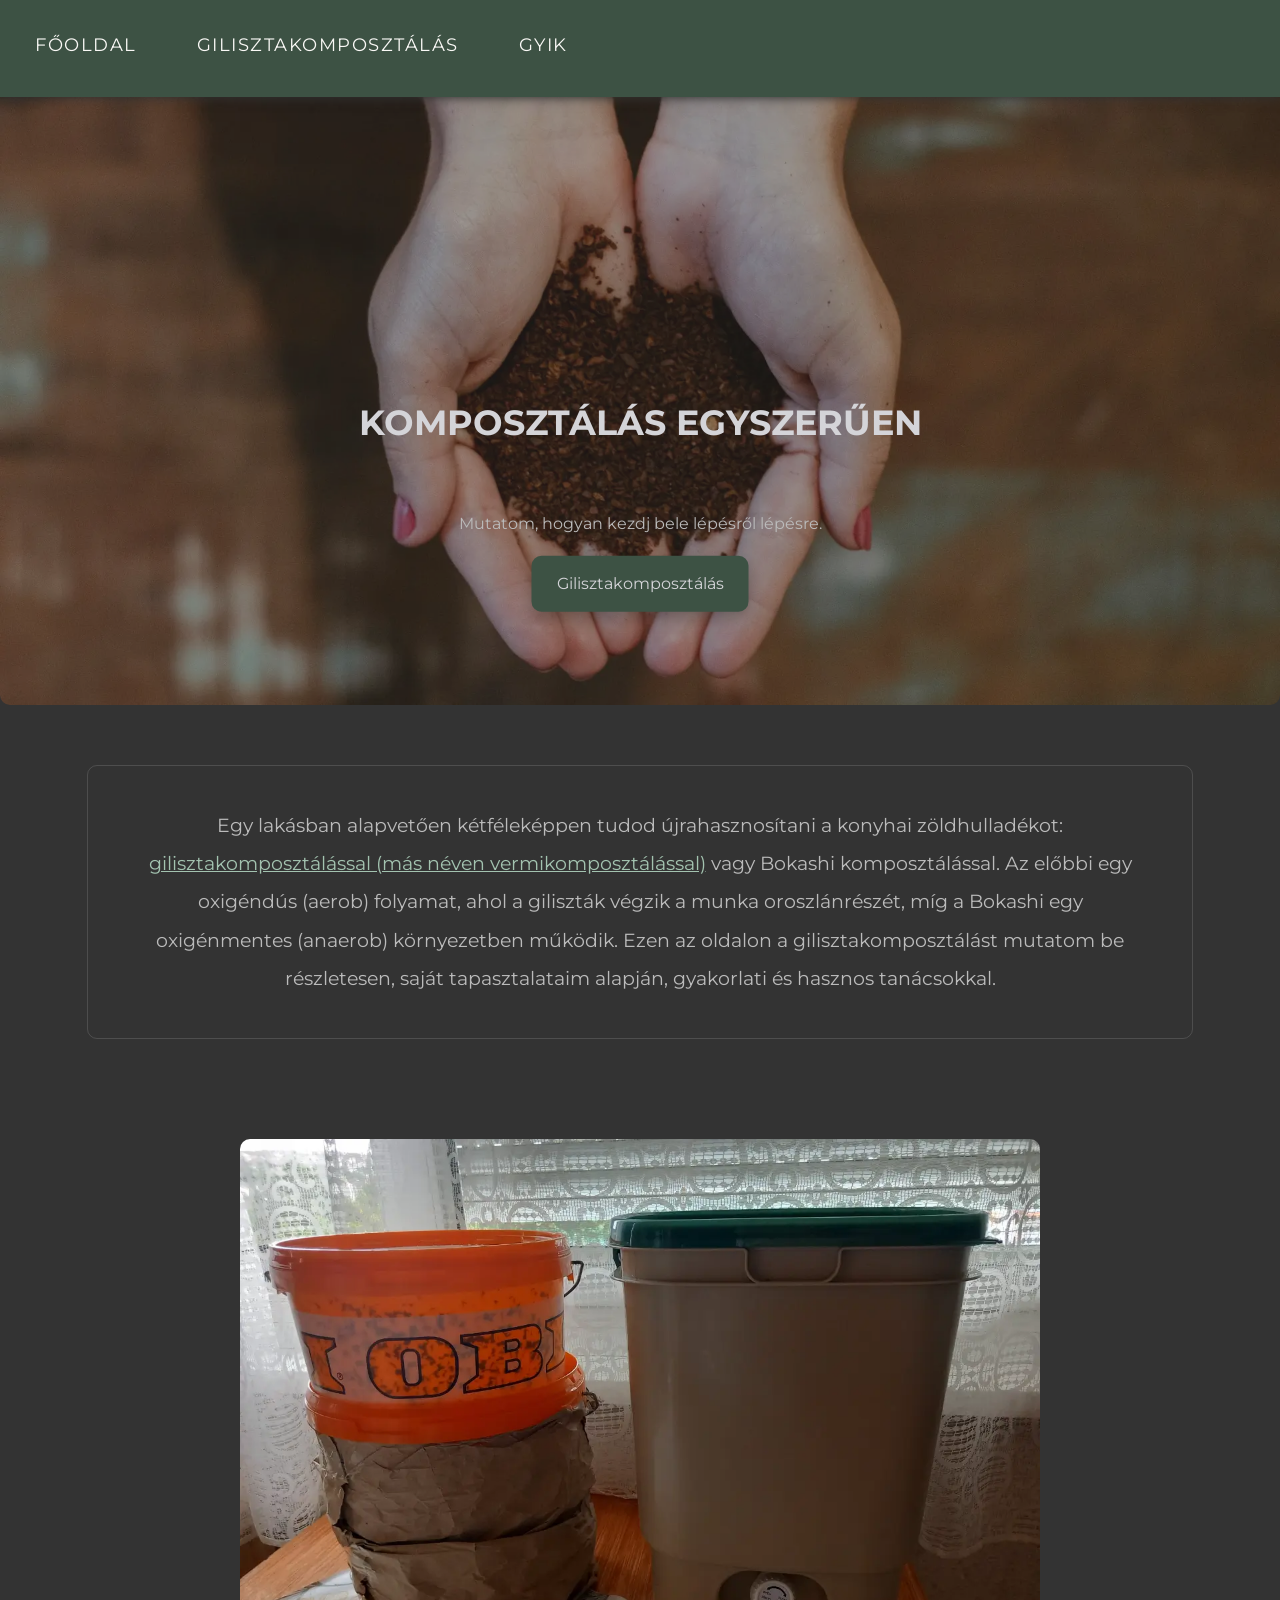
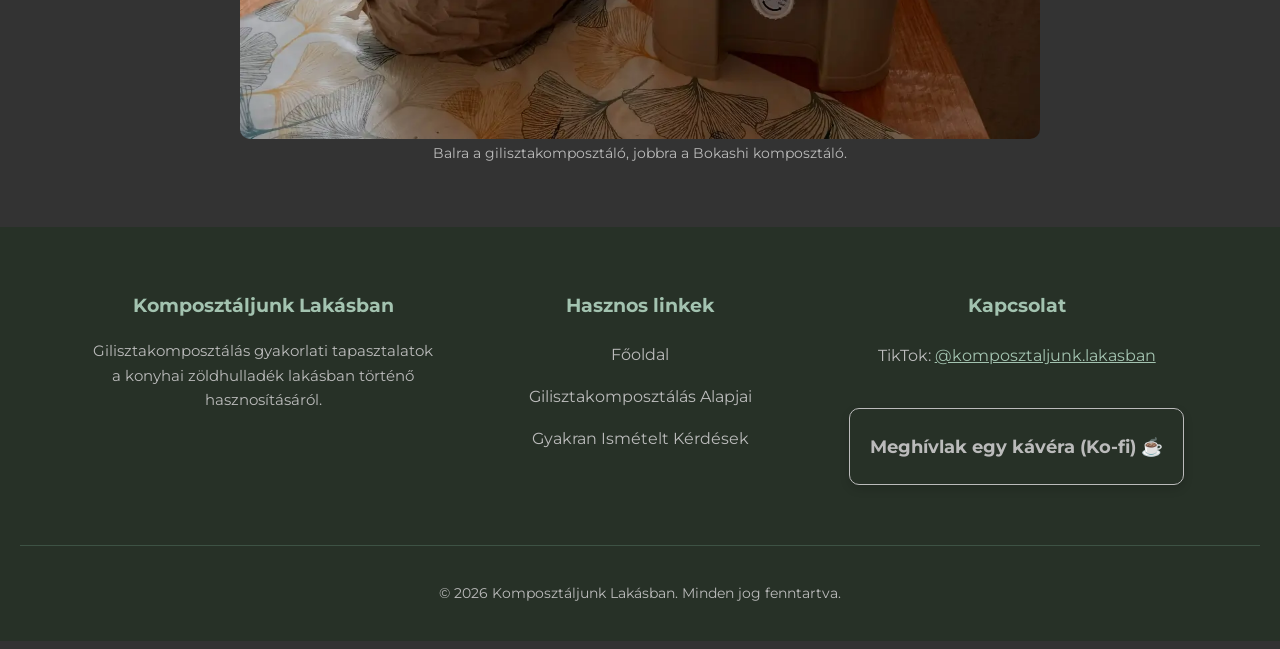
==== commit 6938ad42: "Update website content" ====
--- a/index.html
+++ b/index.html
@@ -3,10 +3,10 @@
 <head>
     <meta charset="UTF-8">
     <meta name="viewport" content="width=device-width, initial-scale=1.0">
-    <meta name="description" content="Ismerd meg, hogyan komposztálhatsz lakásban gilisztakomposztálással vagy Bokashi módszerrel, egyszerűen, saját tapasztalatok alapján.">
+    <meta name="description" content="Ismerd meg, hogyan komposztálhatsz lakásban gilisztakomposztálással, egyszerűen, saját tapasztalatok alapján.">
     <link rel="stylesheet" href="css/style.css">
     <link href="https://fonts.googleapis.com/css2?family=Montserrat:ital,wght@0,100..900;1,100..900&display=swap" rel="stylesheet">
-    <title>Komposztáljunk lakásban - Gilisztakomposztálás és Bokashi</title>
+    <title>Komposztáljunk lakásban - Gilisztakomposztálás</title>
 </head>
 <body>
     <header>
@@ -43,14 +43,10 @@
                 <a href="gilisztakomposztalas.html" class="hero-gomb">
                     Gilisztakomposztálás
                 </a>
-
-                <a href="#" class="hero-gomb">
-                    Bokashi
-                </a>
             </div>
         </div>
         <p class="preamble block">Egy lakásban alapvetően kétféleképpen tudod újrahasznosítani a konyhai zöldhulladékot: <a href="gilisztakomposztalas.html">gilisztakomposztálással (más néven vermikomposztálással)</a> vagy Bokashi komposztálással. Az előbbi egy oxigéndús (aerob) folyamat, ahol a giliszták végzik a munka oroszlánrészét, míg a Bokashi egy oxigénmentes (anaerob) környezetben működik.
-        Ezen az oldalon mindkét megoldást részletesen bemutatom, saját tapasztalatokra támaszkodva, egyszerű és könnyen érthető formában.</p>
+        Ezen az oldalon a gilisztakomposztálást mutatom be részletesen, saját tapasztalataim alapján, gyakorlati és hasznos tanácsokkal.</p>
 
         <figure>
             <img src="assets/images/komposztalok.webp" alt="">
@@ -63,7 +59,7 @@
             
             <div class="footer-section about">
                 <p class="footer-header">Komposztáljunk Lakásban</p>
-                <p class="footer-info">Gilisztakomposztálás, Bokashi és gyakorlati tapasztalatok a konyhai zöldhulladék lakásban történő hasznosításáról.</p>
+                <p class="footer-info">Gilisztakomposztálás gyakorlati tapasztalatok a konyhai zöldhulladék lakásban történő hasznosításáról.</p>
             </div>
 
             <div class="footer-section links">
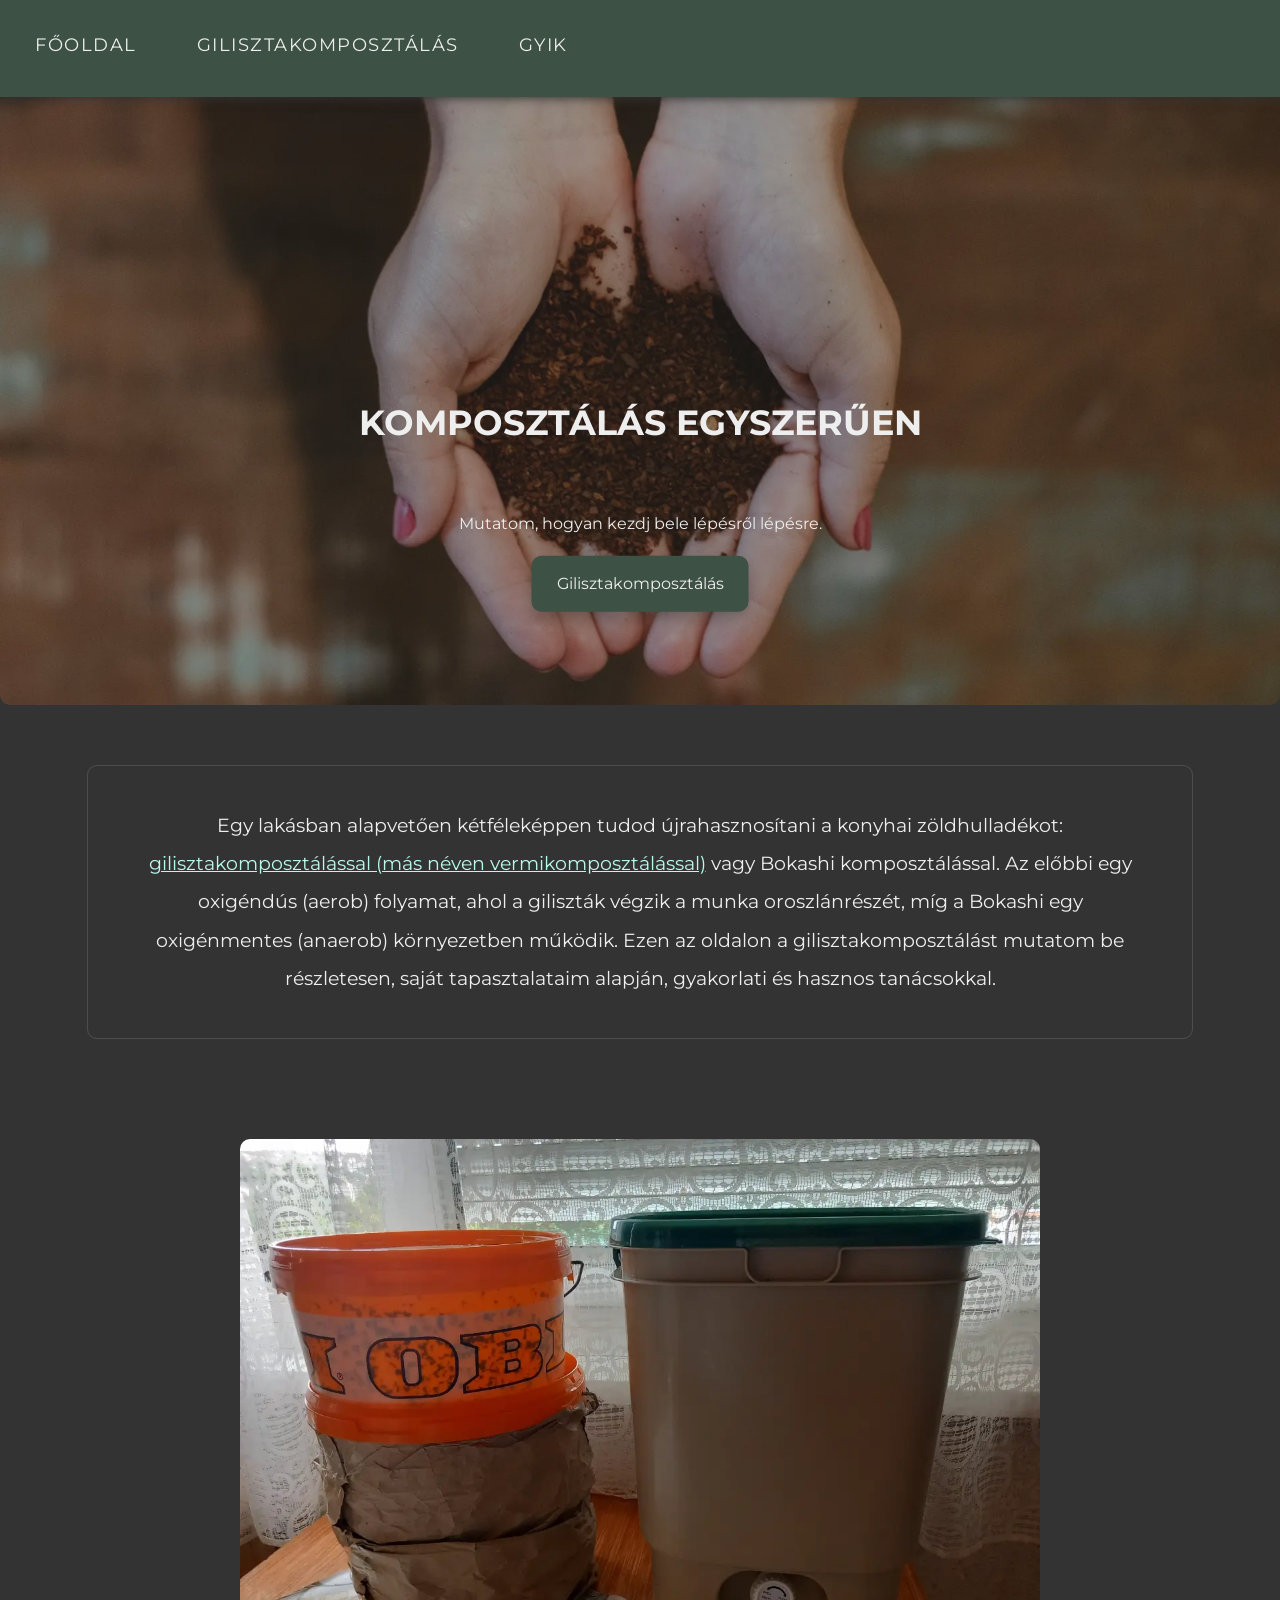
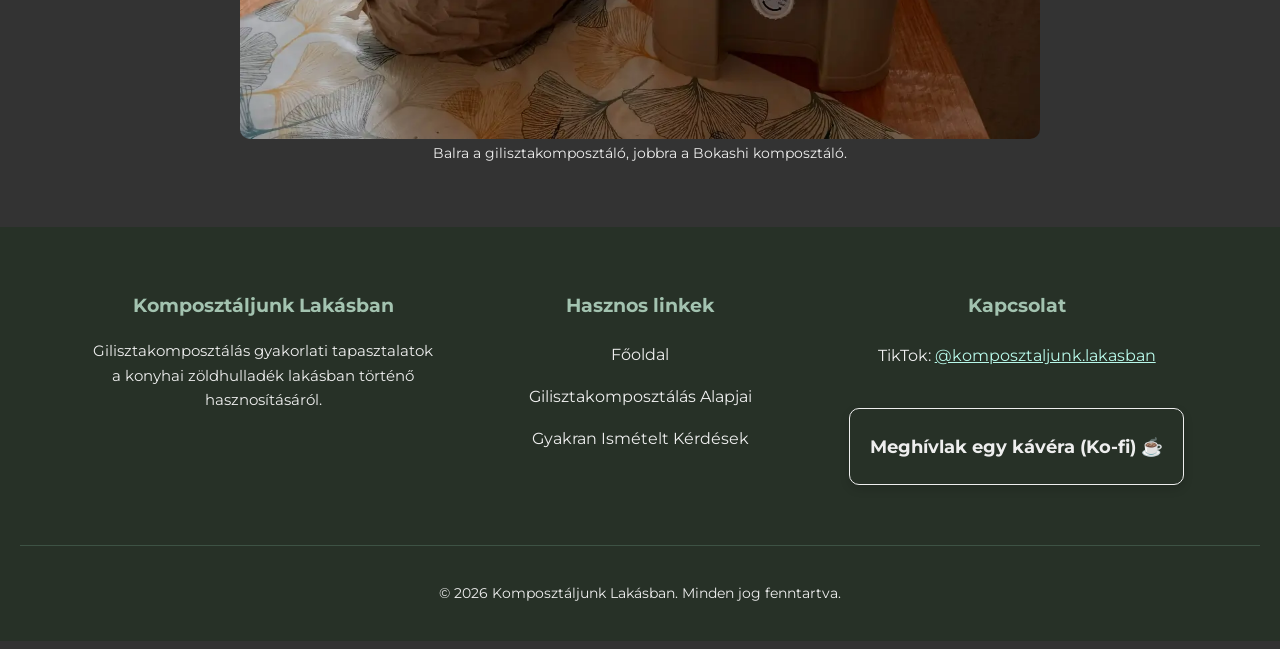
==== commit b140a997: "Update footer" ====
--- a/index.html
+++ b/index.html
@@ -1,13 +1,17 @@
 <!DOCTYPE html>
 <html lang="hu">
+
 <head>
     <meta charset="UTF-8">
     <meta name="viewport" content="width=device-width, initial-scale=1.0">
-    <meta name="description" content="Ismerd meg, hogyan komposztálhatsz lakásban gilisztakomposztálással, egyszerűen, saját tapasztalatok alapján.">
+    <meta name="description"
+        content="Ismerd meg, hogyan komposztálhatsz lakásban gilisztakomposztálással, egyszerűen, saját tapasztalatok alapján.">
     <link rel="stylesheet" href="css/style.css">
-    <link href="https://fonts.googleapis.com/css2?family=Montserrat:ital,wght@0,100..900;1,100..900&display=swap" rel="stylesheet">
+    <link href="https://fonts.googleapis.com/css2?family=Montserrat:ital,wght@0,100..900;1,100..900&display=swap"
+        rel="stylesheet">
     <title>Komposztáljunk lakásban - Gilisztakomposztálás</title>
 </head>
+
 <body>
     <header>
         <button class="menu-toggle">☰</button>
@@ -45,8 +49,12 @@
                 </a>
             </div>
         </div>
-        <p class="preamble block">Egy lakásban alapvetően kétféleképpen tudod újrahasznosítani a konyhai zöldhulladékot: <a href="gilisztakomposztalas.html">gilisztakomposztálással (más néven vermikomposztálással)</a> vagy Bokashi komposztálással. Az előbbi egy oxigéndús (aerob) folyamat, ahol a giliszták végzik a munka oroszlánrészét, míg a Bokashi egy oxigénmentes (anaerob) környezetben működik.
-        Ezen az oldalon a gilisztakomposztálást mutatom be részletesen, saját tapasztalataim alapján, gyakorlati és hasznos tanácsokkal.</p>
+        <p class="preamble block">Egy lakásban alapvetően kétféleképpen tudod újrahasznosítani a konyhai zöldhulladékot:
+            <a href="gilisztakomposztalas.html">gilisztakomposztálással (más néven vermikomposztálással)</a> vagy
+            Bokashi komposztálással. Az előbbi egy oxigéndús (aerob) folyamat, ahol a giliszták végzik a munka
+            oroszlánrészét, míg a Bokashi egy oxigénmentes (anaerob) környezetben működik.
+            Ezen az oldalon a gilisztakomposztálást mutatom be részletesen, saját tapasztalataim alapján, gyakorlati és
+            hasznos tanácsokkal.</p>
 
         <figure>
             <img src="assets/images/komposztalok.webp" alt="">
@@ -56,10 +64,11 @@
 
     <footer class="site-footer">
         <div class="footer-content">
-            
+
             <div class="footer-section about">
                 <p class="footer-header">Komposztáljunk Lakásban</p>
-                <p class="footer-info">Gilisztakomposztálás gyakorlati tapasztalatok a konyhai zöldhulladék lakásban történő hasznosításáról.</p>
+                <p class="footer-info">Gilisztakomposztálás gyakorlati tapasztalatok a konyhai zöldhulladék lakásban
+                    történő hasznosításáról.</p>
             </div>
 
             <div class="footer-section links">
@@ -73,11 +82,12 @@
 
             <div class="footer-section contact">
                 <p class="footer-header">Kapcsolat</p>
-                <p class="social-link">TikTok: <a href="https://www.tiktok.com/@komposztaljunk.lakasban" target="_blank" rel="noopener">@komposztaljunk.lakasban</a></p>
+                <p class="social-link">TikTok: <a href="https://www.tiktok.com/@komposztaljunk.lakasban" target="_blank"
+                        rel="noopener">@komposztaljunk.lakasban</a></p>
 
                 <div class="kofi-container">
                     <a href="https://ko-fi.com/mindidsgn" target="_blank" rel="noopener" class="kofi-btn">
-                    Meghívlak egy kávéra (Ko-fi) ☕
+                        Meghívlak egy kávéra (Ko-fi) ☕
                     </a>
                 </div>
             </div>
@@ -93,10 +103,11 @@
         const menuToggle = document.querySelector('.menu-toggle');
         const mainNav = document.querySelector('.main-nav');
 
-        menuToggle.addEventListener('click', function() {
+        menuToggle.addEventListener('click', function () {
             mainNav.classList.toggle('open');
         });
     </script>
 
 </body>
+
 </html>
--- a/css/style.css
+++ b/css/style.css
@@ -30,7 +30,7 @@
 
 .main-nav > a, 
 .submenu-trigger {
-    color: #FAF9F6;
+    color: #eee;
     text-decoration: none;
     padding: 20px;
     text-transform: uppercase;
@@ -45,7 +45,7 @@
 .submenu {
     display: none; 
     position: absolute;
-    background-color: #D4D4D8;
+    background-color: #eee;
     box-shadow: 0px 4px 8px rgba(0,0,0,0.1);
     border-radius: 10px;
     padding: 10px;
@@ -68,7 +68,7 @@
 
 .submenu a:hover {
     background-color: #3d5244;
-    color: #FAF9F6;
+    color: #eee;
     text-decoration: none;
 }
 
@@ -92,7 +92,7 @@
         margin: 10px auto;
         padding: 8px 15px;
         font-size: 40px;
-        color: #bbb;
+        color: #eee;
         background-color: #3d5244;
         border: none;
         border-radius: 10px;
@@ -159,7 +159,7 @@
     display: inline-block;
     padding: 12px 25px;
     background-color: #3d5244;
-    color:#D4D4D8;
+    color:#eee;
     text-decoration: none;
     border-radius: 10px;
     box-shadow: 0 6px 15px rgba(0, 0, 0, 0.25);
@@ -167,7 +167,7 @@
 
 .hero-gomb:hover {
     background-color: #273127;
-    color: #D4D4D8;
+    color: #eee;
 }
 
 @media (max-width: 768px) {
@@ -213,7 +213,7 @@
     margin-bottom: 50px;
     text-align: center;
     text-transform: uppercase; 
-    color: #D4D4D8;
+    color: #eee;
 }
 
 @media (max-width: 768px) {
@@ -238,7 +238,7 @@
     text-align: center;
     text-transform: uppercase;
     font-size: 1.6rem;
-    color: #D4D4D8;
+    color: #eee;
 }
 
 @media (max-width: 768px) {
@@ -259,20 +259,20 @@
     margin-top: 20px;
     text-align: center;
     font-size: 1.1rem;
-    color: #D4D4D8;
+    color: #eee;
 }
 
 h4 {
     margin-top: 20px;
-    color: #D4D4D8;
+    color: #eee;
 }
 
 p, figcaption {
-  color: #bbb;
+  color: #eee;
 }
 
 a {
-    color:#a3c3b0;
+    color:#b8f9ea;
 }
 
 a:hover {
@@ -288,7 +288,7 @@
     margin-top: 20px;
     margin-bottom: 20px;
     border: 1px solid rgb(61, 82, 68);
-    color: #bbb;
+    color: #eee;
     padding: 20px;
     border-radius: 10px;
     text-decoration: none;
@@ -305,7 +305,7 @@
 
 .btn:hover {
   background-color: #3d5244;
-  color: #bbb;
+  color: #eee;
   transform:translateY(-4px);
 }
 
@@ -328,7 +328,7 @@
   margin-top: 100px;
   padding: 40px 0;
   background-color: #3d5244;
-  color: #bbb;
+  color: #eee;
   width: 100%;
 }
 
@@ -417,7 +417,7 @@
 #fourth-block {
     margin-top: 100px;
     background-color: #3d5244;
-    color: #bbb;
+    color: #eee;
     padding: 40px;
 }
 
@@ -497,7 +497,7 @@
 }
 
 b {
-  color: #a3c3b0;
+  color: #eee;
 }
 
 
@@ -509,7 +509,7 @@
 }
 
 .faq-item {
- background-color: #D4D4D8;
+ background-color: #eee;
   border-radius: 10px;
   margin-bottom: 12px;
   padding: 15px;
@@ -544,7 +544,11 @@
 }
 
 .faq-answer p {
-  color: #353535 !important;
+  color: #333 !important;
+}
+
+.faq-answer li {
+  color: #333 !important;
 }
 
 
@@ -559,13 +563,13 @@
   border-radius: 10px;
   border: 1px solid rgb(187, 187, 187, 0.2);
   text-align: center;
-  color: #bbbbbb;
+  color: #eee;
   box-shadow: 0 4px 15px rgba(0, 0, 0, 0.05);
 }
 
 
 .kofi-honesty-box h3 {
-  color: #bbbbbb;
+  color: #eee;
   margin-top: 0;
   margin-bottom: 15px;
   font-size: 1.8rem;
@@ -585,13 +589,13 @@
 
 .kofi-btn {
   display: inline-block;
-  color: #bbb;
+  color: #eee;
   padding: 20px;
   font-weight: bold;
   font-size: 1.1rem;
   text-decoration: none;
   border-radius: 10px;
-  border: 1px solid #bbb;
+  border: 1px solid #eee;
   transition: transform 0.2s ease, box-shadow 0.2s ease, background-color 0.2s ease;
   box-shadow: 0 4px 10px rgba(0, 0, 0, 0.15);
   margin-top: 20px;
@@ -600,8 +604,8 @@
 
 .kofi-btn:hover {
   box-shadow: 0 6px 15px rgba(0, 0, 0, 0.25);
-  background-color: #bbb;
-  border: 1px solid #bbb;
+  background-color: #eee;
+  border: 1px solid #eee;
   color: #3d5244;
   transform:translateY(-4px);
 }
@@ -622,7 +626,7 @@
 
 .site-footer {
   background-color: #273127;
-  color: #bbb;
+  color: #eee;
   padding: 40px 20px 20px 20px;
   margin-top: 60px;
 }
@@ -643,7 +647,7 @@
 .footer-info {
   line-height: 1.6;
   font-size: 0.95rem;
-  color: #bbb;
+  color: #eee;
   text-align: center;
 }
 
@@ -667,7 +671,7 @@
 }
 
 .footer-section ul li a {
-  color: #bbb;
+  color: #eee;
   text-decoration: none;
   transition: color 0.2s ease;
 }
@@ -701,7 +705,7 @@
   padding: 20px; 
   font-family: Montserrat; 
   border-radius: 10px; 
-  border: 1px solid #bbb; 
+  border: 1px solid #eee; 
   text-transform: uppercase; 
   font-size: 1.1rem;
   letter-spacing: 1.5px;
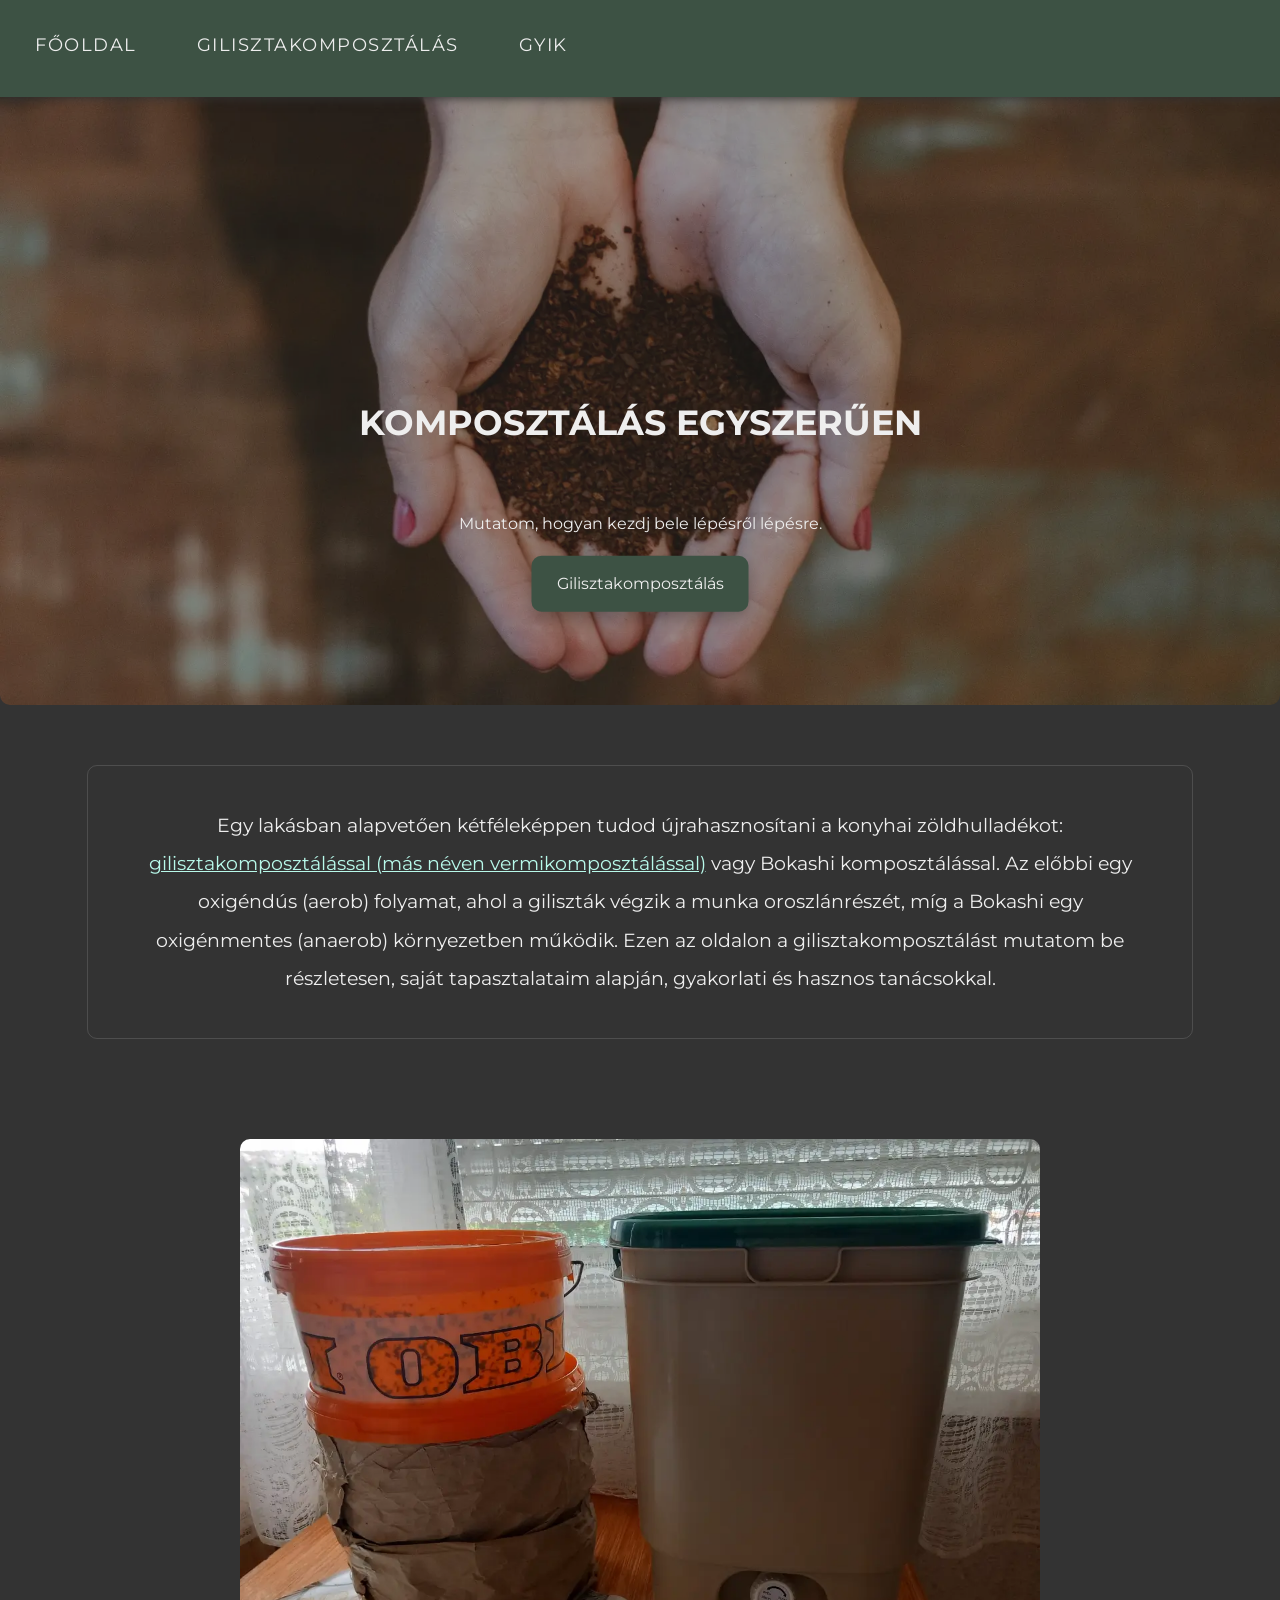
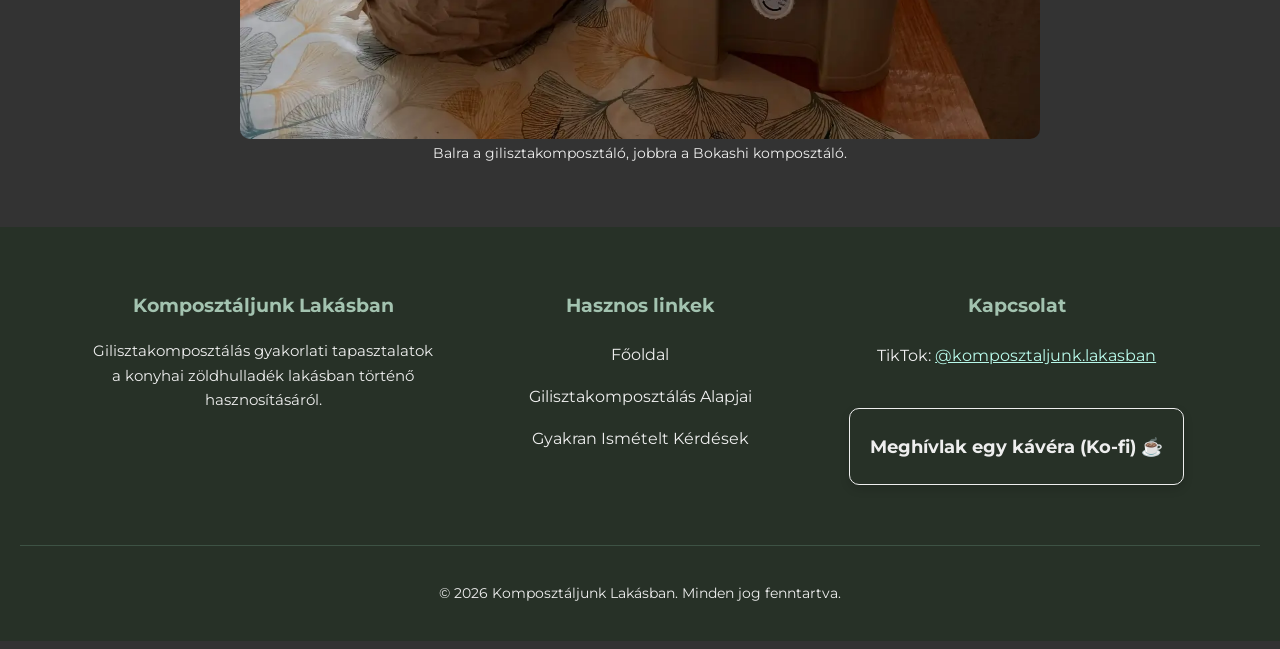
==== commit 7735267f: "Host Montserrat fonts locally" ====
--- a/index.html
+++ b/index.html
@@ -7,8 +7,6 @@
     <meta name="description"
         content="Ismerd meg, hogyan komposztálhatsz lakásban gilisztakomposztálással, egyszerűen, saját tapasztalatok alapján.">
     <link rel="stylesheet" href="css/style.css">
-    <link href="https://fonts.googleapis.com/css2?family=Montserrat:ital,wght@0,100..900;1,100..900&display=swap"
-        rel="stylesheet">
     <title>Komposztáljunk lakásban - Gilisztakomposztálás</title>
 </head>
 
--- a/css/style.css
+++ b/css/style.css
@@ -1,207 +1,207 @@
 body {
   padding-top: 60px;
-    background-color: #333;
-    width: 100%;
-    margin-left: auto;
-    margin-right: auto;
-    font-family: Montserrat, sans-serif;
-    text-align: justify;
-    line-height: 2;
+  background-color: #333;
+  width: 100%;
+  margin-left: auto;
+  margin-right: auto;
+  font-family: Montserrat, sans-serif;
+  text-align: justify;
+  line-height: 2;
 }
 
 
 
 .main-nav {
+  display: flex;
+  gap: 20px;
+  align-items: center;
+  background-color: #3d5244;
+  padding: 15px;
+  margin-top: -8px;
+  position: fixed;
+  top: 0;
+  width: 100%;
+  z-index: 1000;
+  box-shadow: 1px 1px 10px #333;
+  box-sizing: border-box;
+  font-size: 1.1rem;
+  letter-spacing: 1.5px;
+}
+
+.main-nav>a,
+.submenu-trigger {
+  color: #eee;
+  text-decoration: none;
+  padding: 20px;
+  text-transform: uppercase;
+  display: block;
+}
+
+.main-nav a:hover {
+  color: #6c7e6c;
+  text-decoration: overline;
+}
+
+.submenu {
+  display: none;
+  position: absolute;
+  background-color: #eee;
+  box-shadow: 0px 4px 8px rgba(0, 0, 0, 0.1);
+  border-radius: 10px;
+  padding: 10px;
+  min-width: 300px;
+  z-index: 100;
+}
+
+.submenu a {
+  display: block;
+  color: #333;
+  padding: 8px 12px;
+  text-decoration: none;
+  border-bottom: 1px solid rgba(43, 58, 48, 0.15);
+  text-align: left;
+}
+
+.submenu a:last-child {
+  border-bottom: none;
+}
+
+.submenu a:hover {
+  background-color: #3d5244;
+  color: #eee;
+  text-decoration: none;
+}
+
+.submenu-container:hover .submenu {
+  display: block;
+}
+
+.submenu-container {
+  position: relative;
+
+}
+
+.menu-toggle {
+  display: none;
+}
+
+@media (max-width: 768px) {
+
+  .menu-toggle {
+    display: block;
+    margin: 10px auto;
+    padding: 8px 15px;
+    font-size: 40px;
+    color: #eee;
+    background-color: #3d5244;
+    border: none;
+    border-radius: 10px;
+    cursor: pointer;
+    box-shadow: 1px 1px 10px #333;
+  }
+
+  .main-nav {
+    display: none;
+  }
+
+  .main-nav.open {
     display: flex;
-    gap: 20px;
+  }
+
+  .submenu {
+    display: none;
+  }
+
+  .submenu-container:hover .submenu {
+    display: none;
+  }
+
+}
+
+@media (max-width: 768px) {
+
+  .main-nav {
+    flex-direction: column;
+    align-items: flex-start;
+    gap: 5px;
+    left: 0;
+    right: 0;
+    width: auto;
+    box-sizing: border-box;
+  }
+
+  .main-nav>a,
+  .submenu-trigger {
+    padding: 10px;
+    display: block;
+  }
+
+}
+
+
+
+.hero {
+  position: relative;
+  width: 100%;
+  height: 500px;
+  overflow: hidden;
+}
+
+.hero-content {
+  position: absolute;
+  top: 50%;
+  left: 50%;
+  transform: translate(-50%, -50%);
+  text-align: center;
+}
+
+.hero-gomb {
+  display: inline-block;
+  padding: 12px 25px;
+  background-color: #3d5244;
+  color: #eee;
+  text-decoration: none;
+  border-radius: 10px;
+  box-shadow: 0 6px 15px rgba(0, 0, 0, 0.25);
+}
+
+.hero-gomb:hover {
+  background-color: #273127;
+  color: #eee;
+}
+
+@media (max-width: 768px) {
+
+  .hero {
+    height: auto;
+    min-height: 250px;
+  }
+
+  .hero img {
+    display: none;
+  }
+
+  .hero-content {
+    position: relative;
+    top: auto;
+    left: auto;
+    transform: none;
+    width: 90%;
+    margin: 0 auto;
+    padding: 40px 0;
+    text-align: center;
+  }
+
+  .hero-gombok {
+    flex-direction: column;
     align-items: center;
-    background-color: #3d5244;
-    padding: 15px;
-    margin-top: -8px;
-    position: fixed;
-    top: 0;
-    width: 100%;
-    z-index: 1000;
-    box-shadow: 1px 1px 10px #333;
-    box-sizing: border-box;
-    font-size: 1.1rem;
-    letter-spacing: 1.5px;
-}
-
-.main-nav > a, 
-.submenu-trigger {
-    color: #eee;
-    text-decoration: none;
-    padding: 20px;
-    text-transform: uppercase;
-    display: block;
-}
-
-.main-nav a:hover {
-    color: #6c7e6c;
-    text-decoration: overline;
-}
-
-.submenu {
-    display: none; 
-    position: absolute;
-    background-color: #eee;
-    box-shadow: 0px 4px 8px rgba(0,0,0,0.1);
-    border-radius: 10px;
-    padding: 10px;
-    min-width: 300px;
-    z-index: 100;
-}
-
-.submenu a {
-    display: block;
-    color: #333;
-    padding: 8px 12px;
-    text-decoration: none;
-    border-bottom: 1px solid rgba(43, 58, 48, 0.15); 
-    text-align: left;
-}
-
-.submenu a:last-child {
-  border-bottom: none; 
-}
-
-.submenu a:hover {
-    background-color: #3d5244;
-    color: #eee;
-    text-decoration: none;
-}
-
-.submenu-container:hover .submenu {
-    display: block;
-}
-
-.submenu-container {
-    position: relative;
-
-}
-
-.menu-toggle {
-    display: none;
-}
-
-@media (max-width: 768px) {
-
-    .menu-toggle {
-        display: block;
-        margin: 10px auto;
-        padding: 8px 15px;
-        font-size: 40px;
-        color: #eee;
-        background-color: #3d5244;
-        border: none;
-        border-radius: 10px;
-        cursor: pointer;
-        box-shadow: 1px 1px 10px #333;
-    }
-
-    .main-nav {
-        display: none;
-    }
-
-    .main-nav.open {
-        display: flex;
-    }
-
-    .submenu {
-      display: none;
-    }
-
-    .submenu-container:hover .submenu {
-      display: none;
-    }
-
-}
-
-@media (max-width: 768px) {
-
-    .main-nav {
-        flex-direction: column;
-        align-items: flex-start;
-        gap: 5px;
-        left: 0;
-        right: 0;
-        width: auto;
-        box-sizing: border-box;
-    }
-
-    .main-nav > a,
-    .submenu-trigger {
-        padding: 10px;
-        display: block;
-    }
-
-}
-
-
-
-.hero {
-    position: relative;
-    width: 100%;
-    height: 500px;
-    overflow: hidden;
-}
-
-.hero-content {
-    position: absolute;
-    top: 50%;
-    left: 50%;
-    transform: translate(-50%, -50%);
-    text-align: center;
-}
-
-.hero-gomb {
-    display: inline-block;
-    padding: 12px 25px;
-    background-color: #3d5244;
-    color:#eee;
-    text-decoration: none;
-    border-radius: 10px;
-    box-shadow: 0 6px 15px rgba(0, 0, 0, 0.25);
-}
-
-.hero-gomb:hover {
-    background-color: #273127;
-    color: #eee;
-}
-
-@media (max-width: 768px) {
-
-    .hero {
-        height: auto;
-        min-height: 250px;
-    }
-
-    .hero img {
-        display: none;
-    }
-
-    .hero-content {
-        position: relative;
-        top: auto;
-        left: auto;
-        transform: none;
-        width: 90%;
-        margin: 0 auto;
-        padding: 40px 0;
-        text-align: center;
-    }
-
-    .hero-gombok {
-        flex-direction: column;
-        align-items: center;
-        gap: 8px;
-    }
-
-    .hero-gomb {
-        padding: 10px 18px;
-        font-size: 14px;
-    }
+    gap: 8px;
+  }
+
+  .hero-gomb {
+    padding: 10px 18px;
+    font-size: 14px;
+  }
 }
 
 
@@ -210,10 +210,10 @@
 
 
 h1 {
-    margin-bottom: 50px;
-    text-align: center;
-    text-transform: uppercase; 
-    color: #eee;
+  margin-bottom: 50px;
+  text-align: center;
+  text-transform: uppercase;
+  color: #eee;
 }
 
 @media (max-width: 768px) {
@@ -234,11 +234,11 @@
 
 
 h2 {
-    margin-top: 20px;
-    text-align: center;
-    text-transform: uppercase;
-    font-size: 1.6rem;
-    color: #eee;
+  margin-top: 20px;
+  text-align: center;
+  text-transform: uppercase;
+  font-size: 1.6rem;
+  color: #eee;
 }
 
 @media (max-width: 768px) {
@@ -256,44 +256,45 @@
 
 
 h3 {
-    margin-top: 20px;
-    text-align: center;
-    font-size: 1.1rem;
-    color: #eee;
+  margin-top: 20px;
+  text-align: center;
+  font-size: 1.1rem;
+  color: #eee;
 }
 
 h4 {
-    margin-top: 20px;
-    color: #eee;
-}
-
-p, figcaption {
+  margin-top: 20px;
+  color: #eee;
+}
+
+p,
+figcaption {
   color: #eee;
 }
 
 a {
-    color:#b8f9ea;
+  color: #b8f9ea;
 }
 
 a:hover {
-    color: rgba(255, 255, 0, 0.671);
+  color: rgba(255, 255, 0, 0.671);
 }
 
 * {
-    -webkit-tap-highlight-color: transparent !important;
+  -webkit-tap-highlight-color: transparent !important;
 }
 
 .btn {
-    display: inline-block;
-    margin-top: 20px;
-    margin-bottom: 20px;
-    border: 1px solid rgb(61, 82, 68);
-    color: #eee;
-    padding: 20px;
-    border-radius: 10px;
-    text-decoration: none;
-    font-size: 1.2rem;
-    box-shadow: 0 6px 15px rgba(0, 0, 0, 0.25);
+  display: inline-block;
+  margin-top: 20px;
+  margin-bottom: 20px;
+  border: 1px solid rgb(61, 82, 68);
+  color: #eee;
+  padding: 20px;
+  border-radius: 10px;
+  text-decoration: none;
+  font-size: 1.2rem;
+  box-shadow: 0 6px 15px rgba(0, 0, 0, 0.25);
 }
 
 @media (max-width: 768px) {
@@ -306,7 +307,7 @@
 .btn:hover {
   background-color: #3d5244;
   color: #eee;
-  transform:translateY(-4px);
+  transform: translateY(-4px);
 }
 
 .block {
@@ -336,7 +337,7 @@
   .bgblock {
     font-size: 1.2rem;
   }
-} 
+}
 
 .first {
   display: flex;
@@ -371,19 +372,20 @@
   .box {
     display: grid;
     grid-template-columns: 1fr 1fr;
-    gap: 40px;                  
+    gap: 40px;
     align-items: center;
-}
-
-.box p {
-    font-size: 1.2rem; 
-}
+  }
+
+  .box p {
+    font-size: 1.2rem;
+  }
 
   .box:nth-child(even) {
-    direction: rtl;  
-  }
+    direction: rtl;
+  }
+
   .box:nth-child(even) * {
-    direction: ltr;   
+    direction: ltr;
   }
 }
 
@@ -392,20 +394,20 @@
 .second-block-container {
   display: grid;
   grid-template-columns: repeat(2, 1fr);
-  justify-content: center; 
-  gap: 20px;           
+  justify-content: center;
+  gap: 20px;
   padding: 20px;
 
 }
 
 
-.second-block-card {  
+.second-block-card {
   height: auto;
   border-radius: 10px;
   text-align: center;
   border: 1px solid rgb(187, 187, 187, 0.2);
-  padding: 20px;          
-  box-sizing: border-box; 
+  padding: 20px;
+  box-sizing: border-box;
 }
 
 @media (max-width: 700px) {
@@ -415,15 +417,15 @@
 }
 
 #fourth-block {
-    margin-top: 100px;
-    background-color: #3d5244;
-    color: #eee;
-    padding: 40px;
+  margin-top: 100px;
+  background-color: #3d5244;
+  color: #eee;
+  padding: 40px;
 }
 
 .list li {
   text-align: left;
-    margin-left: 20px;
+  margin-left: 20px;
 }
 
 @media (max-width: 768px) {
@@ -433,27 +435,27 @@
 }
 
 .container-card {
-    display: flex;
-    justify-content: center; 
-    gap: 20px;         
-    flex-wrap: wrap;         
-    padding: 20px;
+  display: flex;
+  justify-content: center;
+  gap: 20px;
+  flex-wrap: wrap;
+  padding: 20px;
 }
 
 .card {
-    display: inline-block;
-    width: 200px;
-    min-width: 300px;
-    height: auto;
-    border-radius: 10px;
-    text-align: center;
-    border: 1px solid rgb(187, 187, 187, 0.2);
+  display: inline-block;
+  width: 200px;
+  min-width: 300px;
+  height: auto;
+  border-radius: 10px;
+  text-align: center;
+  border: 1px solid rgb(187, 187, 187, 0.2);
 }
 
 .card-img {
-    width: 300px;
-    border-top-left-radius: 10px;
-    border-top-right-radius: 10px;
+  width: 300px;
+  border-top-left-radius: 10px;
+  border-top-right-radius: 10px;
 }
 
 .card p {
@@ -461,12 +463,12 @@
 }
 
 img {
-    display: block;
-    max-width: 100%;
-    height: auto;
-    border-radius: 10px;
-    margin-left: auto;
-    margin-right: auto;
+  display: block;
+  max-width: 100%;
+  height: auto;
+  border-radius: 10px;
+  margin-left: auto;
+  margin-right: auto;
 }
 
 .boritokep {
@@ -474,7 +476,7 @@
 }
 
 @media (max-width: 768px) {
-  .boritokep{
+  .boritokep {
     display: none;
   }
 }
@@ -482,18 +484,18 @@
 figure img {
   margin-top: 100px;
   width: 800px;
-   max-width: 100%;
-   height: auto;
+  max-width: 100%;
+  height: auto;
 }
 
 .etetes-img {
-    display: inline;
-    width: 400px;
+  display: inline;
+  width: 400px;
 }
 
 figcaption {
-    text-align: center;
-    font-size: 14px;
+  text-align: center;
+  font-size: 14px;
 }
 
 b {
@@ -509,7 +511,7 @@
 }
 
 .faq-item {
- background-color: #eee;
+  background-color: #eee;
   border-radius: 10px;
   margin-bottom: 12px;
   padding: 15px;
@@ -522,7 +524,7 @@
   color: #333;
   cursor: pointer;
   outline: none;
-  list-style: none; 
+  list-style: none;
 }
 
 .faq-question::before {
@@ -607,13 +609,13 @@
   background-color: #eee;
   border: 1px solid #eee;
   color: #3d5244;
-  transform:translateY(-4px);
+  transform: translateY(-4px);
 }
 
 @media (max-width:768px) {
-    .kofi-btn {
-      padding: 15px;
-      font-size: 1.0rem;
+  .kofi-btn {
+    padding: 15px;
+    font-size: 1.0rem;
   }
 }
 
@@ -701,12 +703,12 @@
 
 .print-btn {
   background-color: #3d5244;
-  color: white; 
-  padding: 20px; 
-  font-family: Montserrat; 
-  border-radius: 10px; 
-  border: 1px solid #eee; 
-  text-transform: uppercase; 
+  color: white;
+  padding: 20px;
+  font-family: Montserrat;
+  border-radius: 10px;
+  border: 1px solid #eee;
+  text-transform: uppercase;
   font-size: 1.1rem;
   letter-spacing: 1.5px;
   margin-left: auto;
@@ -714,15 +716,15 @@
 }
 
 .print-btn:hover {
-  background-color: #273127; 
-  transform:translateY(-4px);
+  background-color: #273127;
+  transform: translateY(-4px);
 }
 
 
 @media (max-width: 1025px) {
-   .print-btn {
+  .print-btn {
     display: none;
-   }
+  }
 }
 
 
@@ -736,13 +738,26 @@
     padding-top: 0 !important;
   }
 
-  body, h1, h2, h3, h4, h5, h6, p, span, div, li, td, th {
+  body,
+  h1,
+  h2,
+  h3,
+  h4,
+  h5,
+  h6,
+  p,
+  span,
+  div,
+  li,
+  td,
+  th {
     color: #000000 !important;
     -webkit-text-fill-color: #000000 !important;
     opacity: 1 !important;
   }
 
-  .block, .bgblock {
+  .block,
+  .bgblock {
     width: 100%;
     border: none;
     text-align: left;
@@ -750,16 +765,176 @@
     padding: 0px;
   }
 
-  img, .box-img {
+  img,
+  .box-img {
     max-width: 200px;
     height: auto;
   }
 
-  .menu-toggle, .main-nav, footer, .card, .kofi-honesty-box, .btn {
+  .menu-toggle,
+  .main-nav,
+  footer,
+  .card,
+  .kofi-honesty-box,
+  .btn {
     display: none;
   }
 
-    @page {
+  @page {
     margin: 2cm;
   }
+}
+
+
+
+
+
+
+
+
+
+
+/* montserrat-100 - latin_latin-ext */
+@font-face {
+  font-display: swap; /* Check https://developer.mozilla.org/en-US/docs/Web/CSS/@font-face/font-display for other options. */
+  font-family: 'Montserrat';
+  font-style: normal;
+  font-weight: 100;
+  src: url('../assets/fonts/montserrat-v31-latin_latin-ext-100.woff2') format('woff2'); /* Chrome 36+, Opera 23+, Firefox 39+, Safari 12+, iOS 10+ */
+}
+/* montserrat-100italic - latin_latin-ext */
+@font-face {
+  font-display: swap; /* Check https://developer.mozilla.org/en-US/docs/Web/CSS/@font-face/font-display for other options. */
+  font-family: 'Montserrat';
+  font-style: italic;
+  font-weight: 100;
+  src: url('../assets/fonts/montserrat-v31-latin_latin-ext-100italic.woff2') format('woff2'); /* Chrome 36+, Opera 23+, Firefox 39+, Safari 12+, iOS 10+ */
+}
+/* montserrat-200 - latin_latin-ext */
+@font-face {
+  font-display: swap; /* Check https://developer.mozilla.org/en-US/docs/Web/CSS/@font-face/font-display for other options. */
+  font-family: 'Montserrat';
+  font-style: normal;
+  font-weight: 200;
+  src: url('../assets/fonts/montserrat-v31-latin_latin-ext-200.woff2') format('woff2'); /* Chrome 36+, Opera 23+, Firefox 39+, Safari 12+, iOS 10+ */
+}
+/* montserrat-200italic - latin_latin-ext */
+@font-face {
+  font-display: swap; /* Check https://developer.mozilla.org/en-US/docs/Web/CSS/@font-face/font-display for other options. */
+  font-family: 'Montserrat';
+  font-style: italic;
+  font-weight: 200;
+  src: url('../assets/fonts/montserrat-v31-latin_latin-ext-200italic.woff2') format('woff2'); /* Chrome 36+, Opera 23+, Firefox 39+, Safari 12+, iOS 10+ */
+}
+/* montserrat-300 - latin_latin-ext */
+@font-face {
+  font-display: swap; /* Check https://developer.mozilla.org/en-US/docs/Web/CSS/@font-face/font-display for other options. */
+  font-family: 'Montserrat';
+  font-style: normal;
+  font-weight: 300;
+  src: url('../fonts/montserrat-v31-latin_latin-ext-300.woff2') format('woff2'); /* Chrome 36+, Opera 23+, Firefox 39+, Safari 12+, iOS 10+ */
+}
+/* montserrat-300italic - latin_latin-ext */
+@font-face {
+  font-display: swap; /* Check https://developer.mozilla.org/en-US/docs/Web/CSS/@font-face/font-display for other options. */
+  font-family: 'Montserrat';
+  font-style: italic;
+  font-weight: 300;
+  src: url('../assets/fonts/montserrat-v31-latin_latin-ext-300italic.woff2') format('woff2'); /* Chrome 36+, Opera 23+, Firefox 39+, Safari 12+, iOS 10+ */
+}
+/* montserrat-regular - latin_latin-ext */
+@font-face {
+  font-display: swap; /* Check https://developer.mozilla.org/en-US/docs/Web/CSS/@font-face/font-display for other options. */
+  font-family: 'Montserrat';
+  font-style: normal;
+  font-weight: 400;
+  src: url('../assets/fonts/montserrat-v31-latin_latin-ext-regular.woff2') format('woff2'); /* Chrome 36+, Opera 23+, Firefox 39+, Safari 12+, iOS 10+ */
+}
+/* montserrat-italic - latin_latin-ext */
+@font-face {
+  font-display: swap; /* Check https://developer.mozilla.org/en-US/docs/Web/CSS/@font-face/font-display for other options. */
+  font-family: 'Montserrat';
+  font-style: italic;
+  font-weight: 400;
+  src: url('../fonts/montserrat-v31-latin_latin-ext-italic.woff2') format('woff2'); /* Chrome 36+, Opera 23+, Firefox 39+, Safari 12+, iOS 10+ */
+}
+/* montserrat-500 - latin_latin-ext */
+@font-face {
+  font-display: swap; /* Check https://developer.mozilla.org/en-US/docs/Web/CSS/@font-face/font-display for other options. */
+  font-family: 'Montserrat';
+  font-style: normal;
+  font-weight: 500;
+  src: url('../assets/fonts/montserrat-v31-latin_latin-ext-500.woff2') format('woff2'); /* Chrome 36+, Opera 23+, Firefox 39+, Safari 12+, iOS 10+ */
+}
+/* montserrat-500italic - latin_latin-ext */
+@font-face {
+  font-display: swap; /* Check https://developer.mozilla.org/en-US/docs/Web/CSS/@font-face/font-display for other options. */
+  font-family: 'Montserrat';
+  font-style: italic;
+  font-weight: 500;
+  src: url('../assets/fonts/montserrat-v31-latin_latin-ext-500italic.woff2') format('woff2'); /* Chrome 36+, Opera 23+, Firefox 39+, Safari 12+, iOS 10+ */
+}
+/* montserrat-600 - latin_latin-ext */
+@font-face {
+  font-display: swap; /* Check https://developer.mozilla.org/en-US/docs/Web/CSS/@font-face/font-display for other options. */
+  font-family: 'Montserrat';
+  font-style: normal;
+  font-weight: 600;
+  src: url('../assets/assets/fonts/montserrat-v31-latin_latin-ext-600.woff2') format('woff2'); /* Chrome 36+, Opera 23+, Firefox 39+, Safari 12+, iOS 10+ */
+}
+/* montserrat-600italic - latin_latin-ext */
+@font-face {
+  font-display: swap; /* Check https://developer.mozilla.org/en-US/docs/Web/CSS/@font-face/font-display for other options. */
+  font-family: 'Montserrat';
+  font-style: italic;
+  font-weight: 600;
+  src: url('../assets/fonts/montserrat-v31-latin_latin-ext-600italic.woff2') format('woff2'); /* Chrome 36+, Opera 23+, Firefox 39+, Safari 12+, iOS 10+ */
+}
+/* montserrat-700 - latin_latin-ext */
+@font-face {
+  font-display: swap; /* Check https://developer.mozilla.org/en-US/docs/Web/CSS/@font-face/font-display for other options. */
+  font-family: 'Montserrat';
+  font-style: normal;
+  font-weight: 700;
+  src: url('../assets/fonts/montserrat-v31-latin_latin-ext-700.woff2') format('woff2'); /* Chrome 36+, Opera 23+, Firefox 39+, Safari 12+, iOS 10+ */
+}
+/* montserrat-700italic - latin_latin-ext */
+@font-face {
+  font-display: swap; /* Check https://developer.mozilla.org/en-US/docs/Web/CSS/@font-face/font-display for other options. */
+  font-family: 'Montserrat';
+  font-style: italic;
+  font-weight: 700;
+  src: url('../assets/fonts/montserrat-v31-latin_latin-ext-700italic.woff2') format('woff2'); /* Chrome 36+, Opera 23+, Firefox 39+, Safari 12+, iOS 10+ */
+}
+/* montserrat-800 - latin_latin-ext */
+@font-face {
+  font-display: swap; /* Check https://developer.mozilla.org/en-US/docs/Web/CSS/@font-face/font-display for other options. */
+  font-family: 'Montserrat';
+  font-style: normal;
+  font-weight: 800;
+  src: url('../assets/fonts/montserrat-v31-latin_latin-ext-800.woff2') format('woff2'); /* Chrome 36+, Opera 23+, Firefox 39+, Safari 12+, iOS 10+ */
+}
+/* montserrat-800italic - latin_latin-ext */
+@font-face {
+  font-display: swap; /* Check https://developer.mozilla.org/en-US/docs/Web/CSS/@font-face/font-display for other options. */
+  font-family: 'Montserrat';
+  font-style: italic;
+  font-weight: 800;
+  src: url('../assets/fonts/montserrat-v31-latin_latin-ext-800italic.woff2') format('woff2'); /* Chrome 36+, Opera 23+, Firefox 39+, Safari 12+, iOS 10+ */
+}
+/* montserrat-900 - latin_latin-ext */
+@font-face {
+  font-display: swap; /* Check https://developer.mozilla.org/en-US/docs/Web/CSS/@font-face/font-display for other options. */
+  font-family: 'Montserrat';
+  font-style: normal;
+  font-weight: 900;
+  src: url('../assets/fonts/montserrat-v31-latin_latin-ext-900.woff2') format('woff2'); /* Chrome 36+, Opera 23+, Firefox 39+, Safari 12+, iOS 10+ */
+}
+/* montserrat-900italic - latin_latin-ext */
+@font-face {
+  font-display: swap; /* Check https://developer.mozilla.org/en-US/docs/Web/CSS/@font-face/font-display for other options. */
+  font-family: 'Montserrat';
+  font-style: italic;
+  font-weight: 900;
+  src: url('../assets/fonts/montserrat-v31-latin_latin-ext-900italic.woff2') format('woff2'); /* Chrome 36+, Opera 23+, Firefox 39+, Safari 12+, iOS 10+ */
 }
